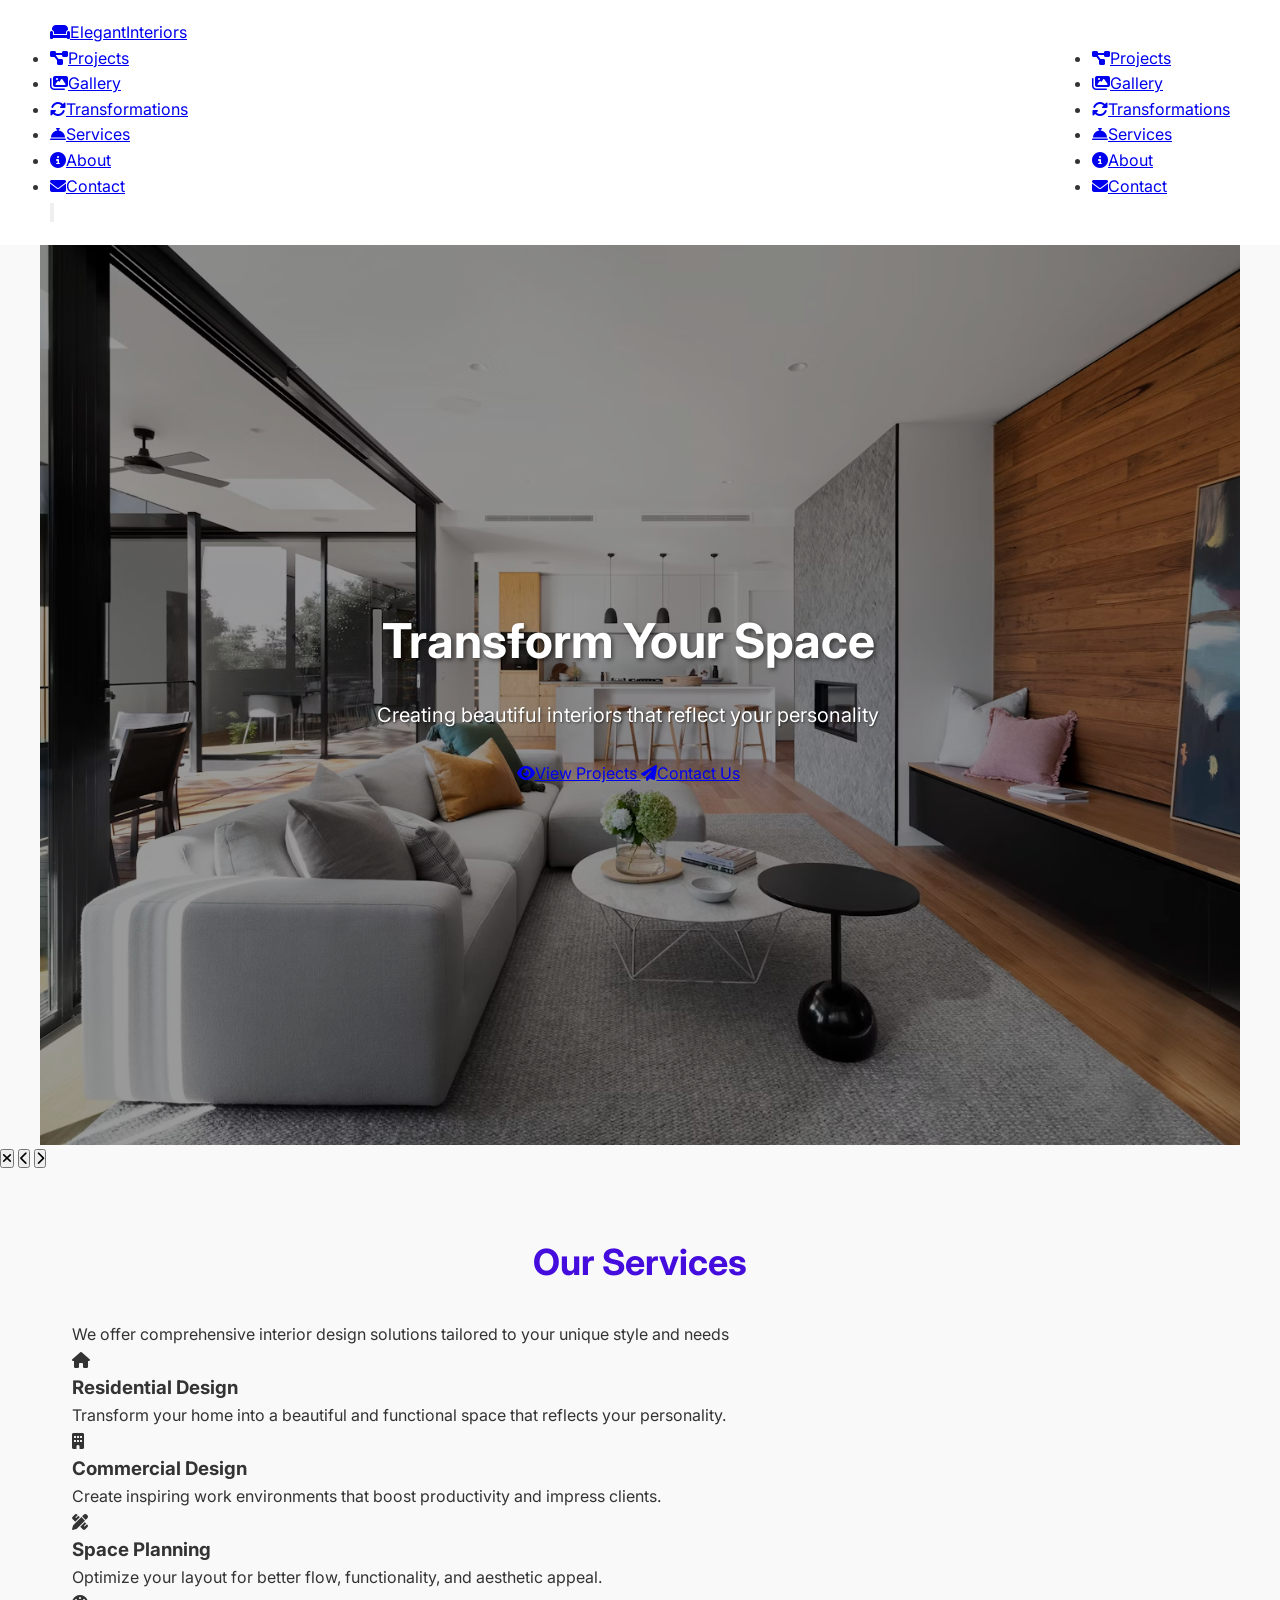
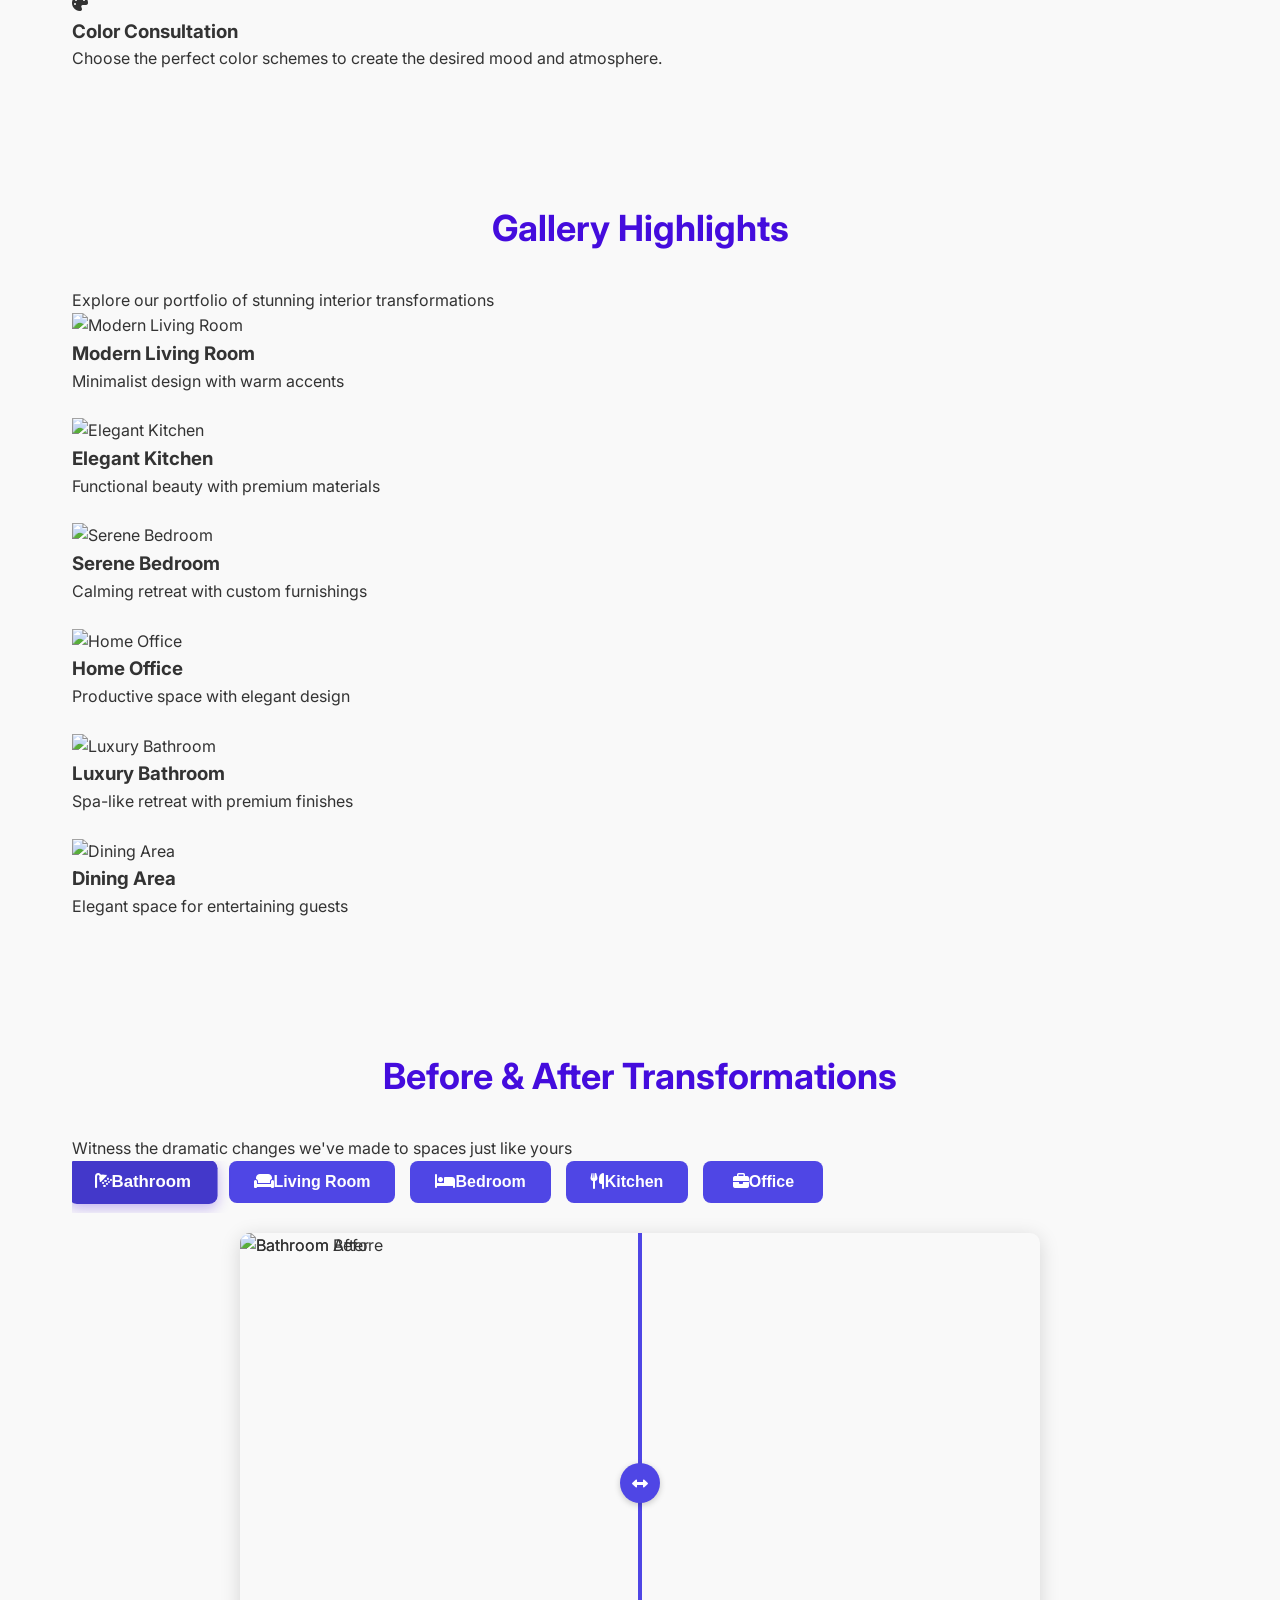
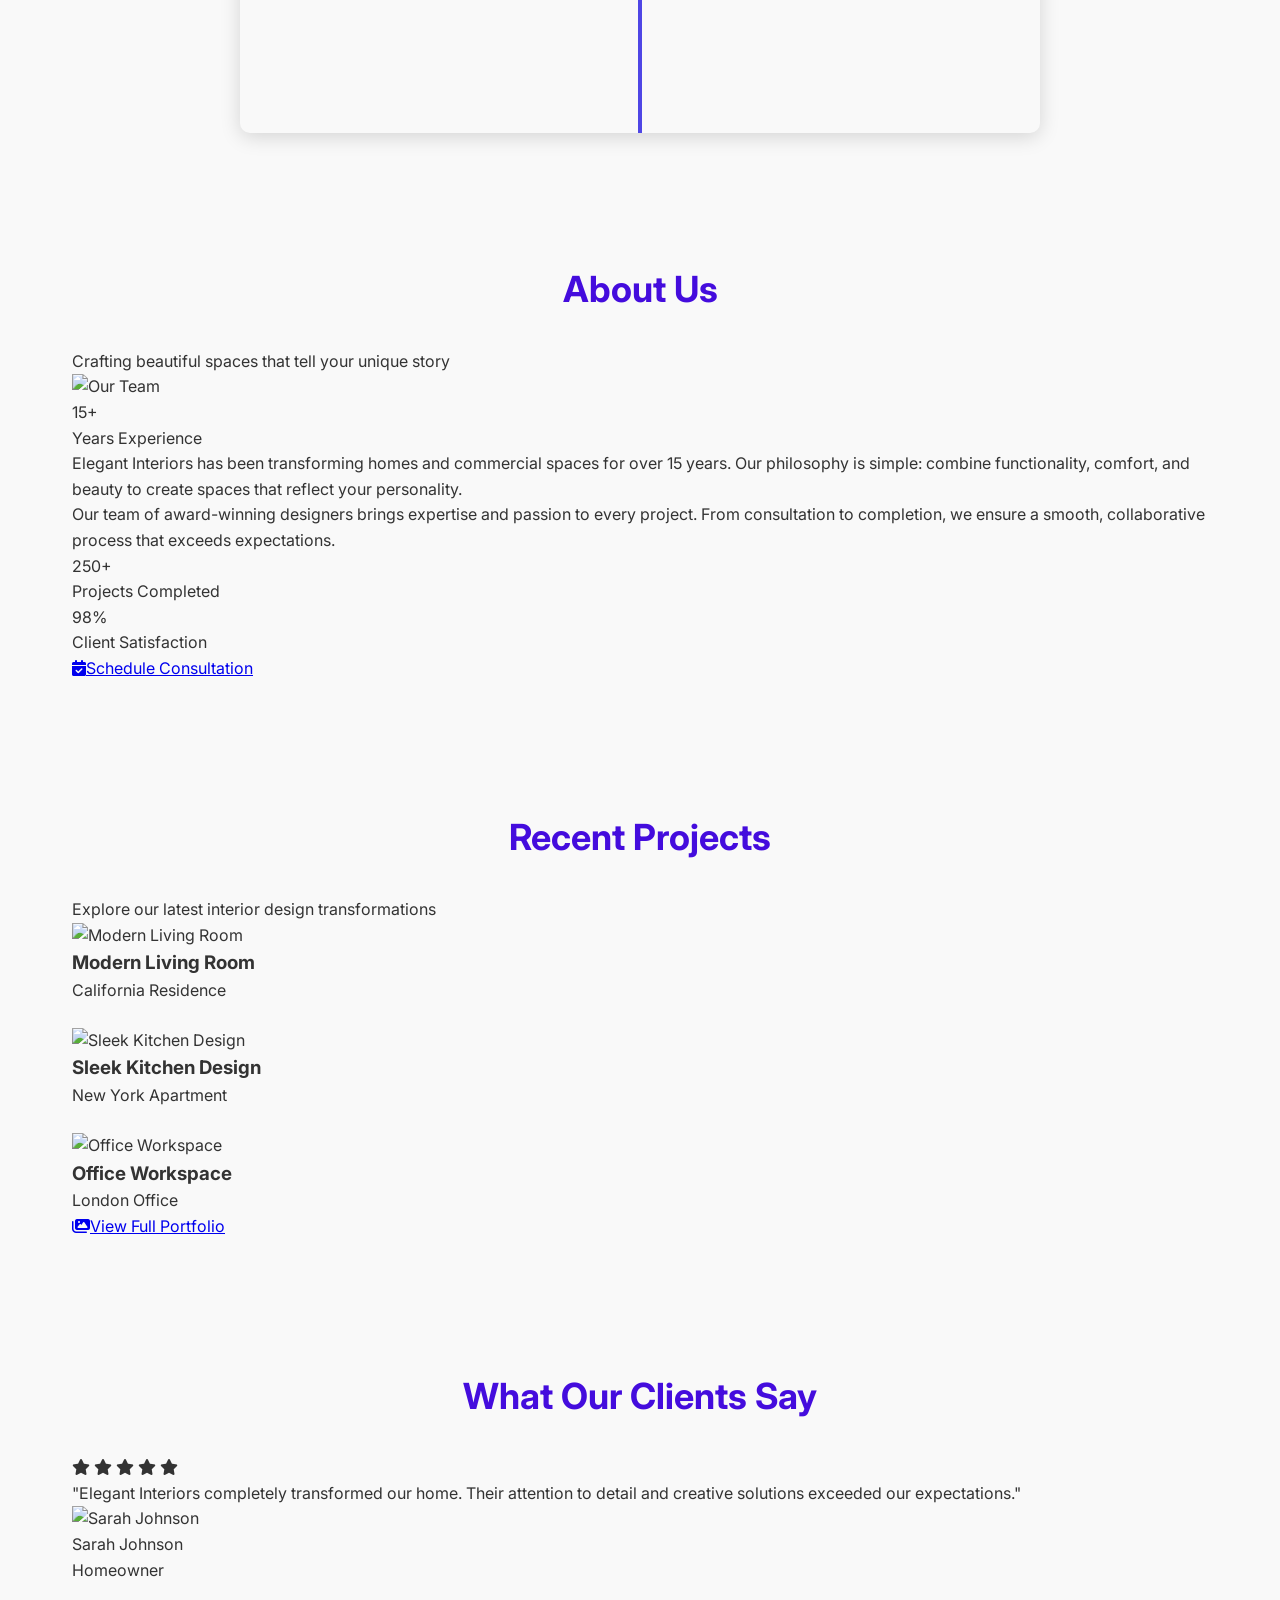
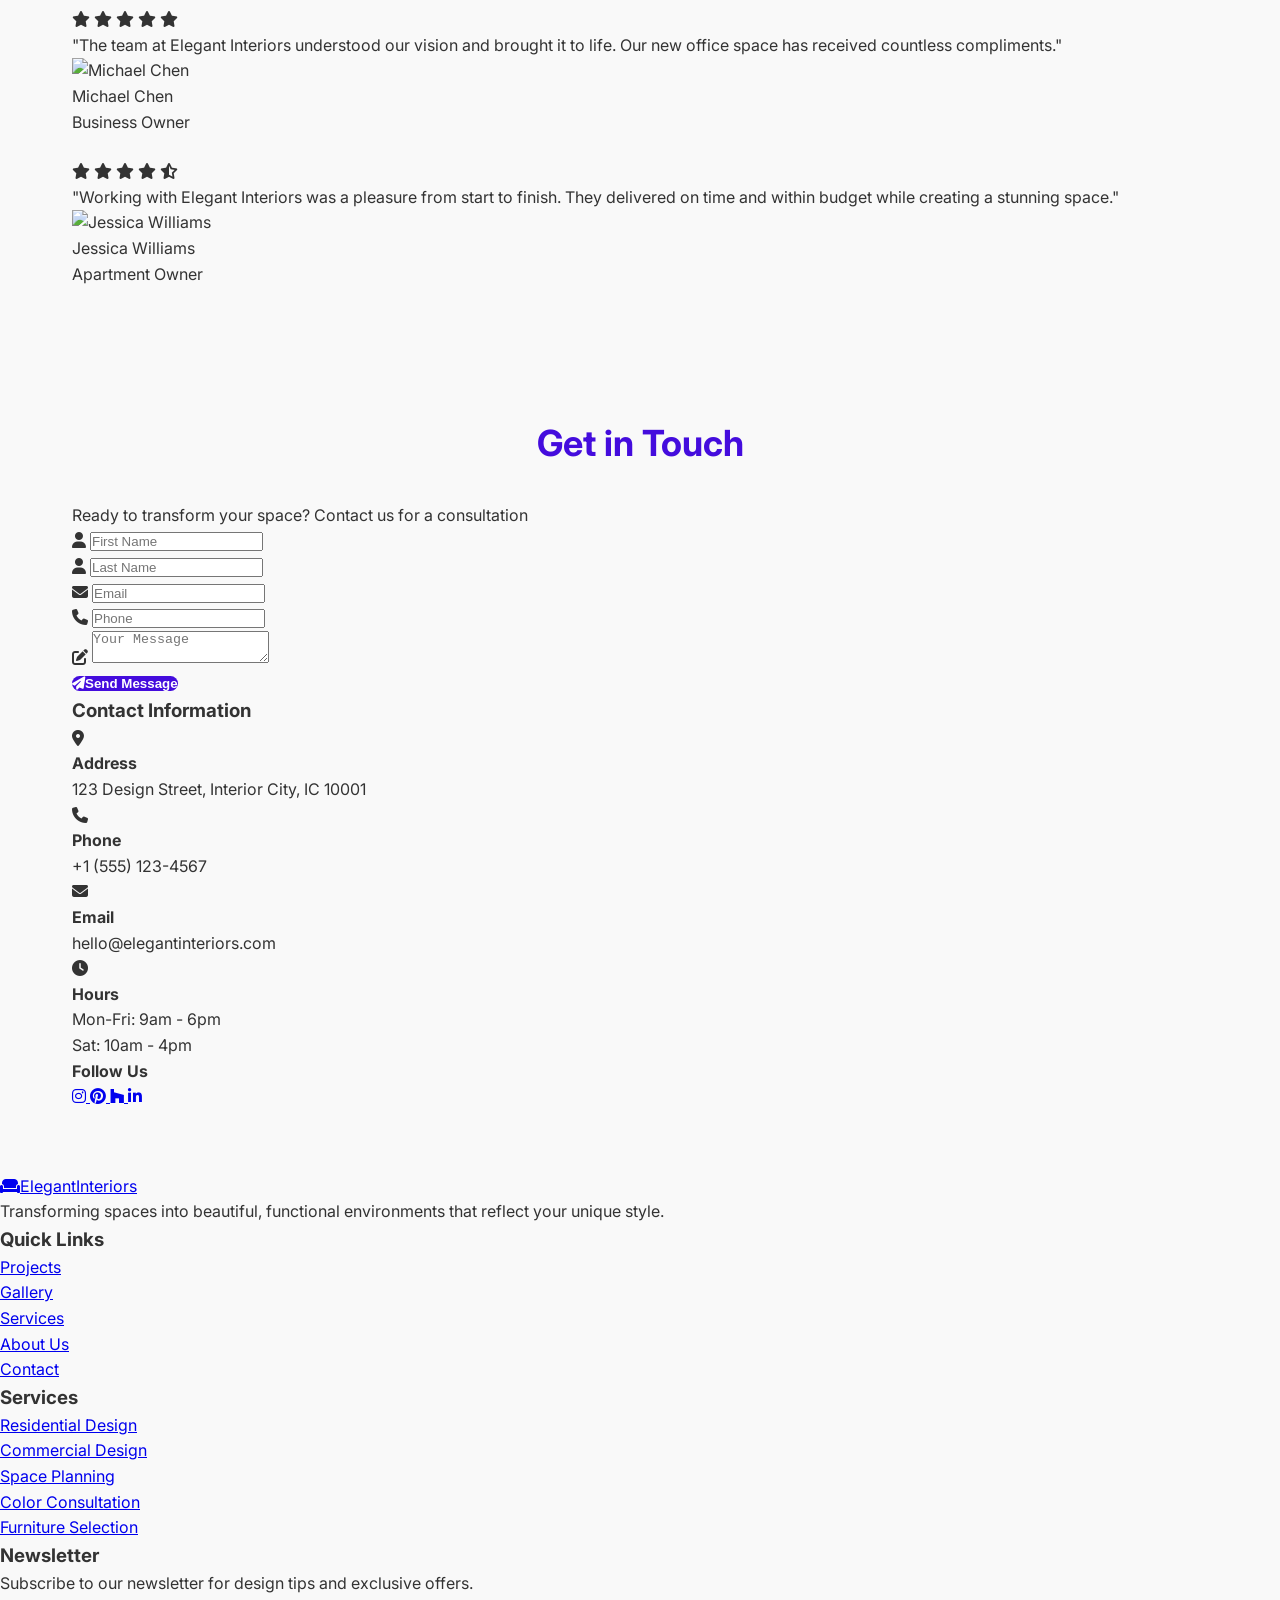
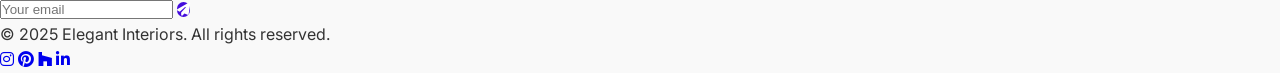
==== index.html @ c7606f33 "Rename temp.html to index.html" ====
<!DOCTYPE html>
<html lang="en">
<head>
  <meta charset="UTF-8">
  <meta name="viewport" content="width=device-width, initial-scale=1.0">
  <title>Elegant Interiors | Transform Your Space</title>
  <link rel="stylesheet" href="style.css">
  <script src="https://cdn.tailwindcss.com"></script>
  <link href="https://fonts.googleapis.com/css2?family=Inter:wght@400;500;600;700&display=swap" rel="stylesheet">
  <link rel="stylesheet" href="https://cdnjs.cloudflare.com/ajax/libs/font-awesome/6.4.0/css/all.min.css">
  <script src="https://cdn.jsdelivr.net/npm/emailjs-com@3.2.0/dist/email.min.js"></script>
  <script>
    (function() {
      emailjs.init("aMIYHeExpHwR_ZtlM");
    })();
  </script>
</head>
<body class="font-sans text-gray-800">

  <!-- Navbar -->
  <nav id="navbar" class="fixed w-full bg-white z-50 transition-all duration-500">
    <div class="container mx-auto flex justify-between items-center px-6 py-4">
      <a href="#hero" class="text-2xl font-bold text-indigo-700 flex items-center">
        <i class="fas fa-couch mr-2"></i>ElegantInteriors
      </a>
      <ul class="hidden md:flex space-x-8 font-medium text-gray-700">
        <li><a href="#projects" class="hover:text-indigo-700 transition-colors"><i class="fas fa-project-diagram mr-1"></i>Projects</a></li>
        <li><a href="#gallery" class="hover:text-indigo-700 transition-colors"><i class="fas fa-images mr-1"></i>Gallery</a></li>
        <li><a href="#transformations" class="hover:text-indigo-700 transition-colors"><i class="fas fa-sync-alt mr-1"></i>Transformations</a></li>
        <li><a href="#services" class="hover:text-indigo-700 transition-colors"><i class="fas fa-concierge-bell mr-1"></i>Services</a></li>
        <li><a href="#about" class="hover:text-indigo-700 transition-colors"><i class="fas fa-info-circle mr-1"></i>About</a></li>
        <li><a href="#contact" class="hover:text-indigo-700 transition-colors"><i class="fas fa-envelope mr-1"></i>Contact</a></li>
      </ul>
      <button id="menu-btn" class="md:hidden p-2 rounded-md hover:bg-gray-100">
        <svg xmlns="http://www.w3.org/2000/svg" class="h-6 w-6" fill="none" stroke="currentColor" stroke-width="2" viewBox="0 0 24 24">
          <path stroke-linecap="round" stroke-linejoin="round" d="M4 6h16M4 12h16M4 18h16"/>
        </svg>
      </button>
    </div>
    <ul id="mobile-menu" class="md:hidden hidden flex-col space-y-2 bg-white w-full text-center py-4 shadow-md">
      <li><a href="#projects" class="block py-2 hover:text-indigo-700 transition-colors"><i class="fas fa-project-diagram mr-2"></i>Projects</a></li>
      <li><a href="#gallery" class="block py-2 hover:text-indigo-700 transition-colors"><i class="fas fa-images mr-2"></i>Gallery</a></li>
      <li><a href="#transformations" class="block py-2 hover:text-indigo-700 transition-colors"><i class="fas fa-sync-alt mr-2"></i>Transformations</a></li>
      <li><a href="#services" class="block py-2 hover:text-indigo-700 transition-colors"><i class="fas fa-concierge-bell mr-2"></i>Services</a></li>
      <li><a href="#about" class="block py-2 hover:text-indigo-700 transition-colors"><i class="fas fa-info-circle mr-2"></i>About</a></li>
      <li><a href="#contact" class="block py-2 hover:text-indigo-700 transition-colors"><i class="fas fa-envelope mr-2"></i>Contact</a></li>
    </ul>
  </nav>

  <!-- HERO -->
  <section id="hero" class="hero">
    <!-- Video Background -->
    <video class="hero-video" autoplay muted loop playsinline poster="/images/hero.avif">
      <source src="videos/cinematic.mp4" type="video/mp4">
      Your browser does not support the video tag.
    </video>

    <!-- Overlay -->
    <div class="hero-overlay"></div>

    <!-- Hero Content Overlay -->
    <div class="hero-content">
      <h1 class="text-4xl md:text-5xl lg:text-6xl font-bold mb-4">Transform Your Space</h1>
      <p class="text-xl md:text-2xl mb-8">Creating beautiful interiors that reflect your personality </p>
      <div class="flex justify-center gap-4 flex-wrap">
        <a href="#projects" class="bg-white text-indigo-700 font-semibold px-6 py-3 rounded-lg shadow-lg hover:scale-105 transform transition duration-300 flex items-center">
          <i class="fas fa-eye mr-2"></i>View Projects
        </a>
        <a href="#contact" class="bg-indigo-700 text-white border border-indigo-700 px-6 py-3 rounded-lg hover:bg-indigo-800 transition duration-300 flex items-center">
          <i class="fas fa-paper-plane mr-2"></i>Contact Us
        </a>
      </div>
    </div>
    
    <!-- Scroll indicator -->
    <div class="absolute bottom-8 left-1/2 transform -translate-x-1/2">
      <div class="scroll-indicator">
        <i class="fas fa-chevron-down animate-bounce text-white text-2xl"></i>
      </div>
    </div>
  </section>

  <!-- Lightbox Modal -->
  <div id="lightbox" class="fixed inset-0 bg-black/90 z-50 flex items-center justify-center hidden">
    <div class="relative w-full h-full max-w-6xl max-h-screen flex items-center justify-center p-4">
      <button id="lightbox-close" class="absolute top-4 right-4 text-white text-3xl bg-indigo-700 w-12 h-12 rounded-full flex items-center justify-center z-10 hover:bg-indigo-800 transition">
        <i class="fas fa-times"></i>
      </button>
      <button id="lightbox-prev" class="absolute left-4 text-white text-2xl bg-indigo-700/80 w-12 h-12 rounded-full flex items-center justify-center z-10 hover:bg-indigo-800 transition">
        <i class="fas fa-chevron-left"></i>
      </button>
      <button id="lightbox-next" class="absolute right-4 text-white text-2xl bg-indigo-700/80 w-12 h-12 rounded-full flex items-center justify-center z-10 hover:bg-indigo-800 transition">
        <i class="fas fa-chevron-right"></i>
      </button>
      <div class="lightbox-content w-full h-full flex items-center justify-center">
        <img id="lightbox-image" src="" alt="" class="max-w-full max-h-full object-contain rounded-lg">
      </div>
    </div>
  </div>

  <!-- Services -->
  <section id="services" class="py-20 bg-gray-50">
    <div class="container mx-auto px-6">
      <h2 class="text-4xl font-bold text-center mb-4 fade-in">Our Services</h2>
      <p class="text-center text-gray-600 mb-12 max-w-2xl mx-auto">We offer comprehensive interior design solutions tailored to your unique style and needs</p>
      
      <div class="grid grid-cols-2 md:grid-cols-2 lg:grid-cols-4 gap-6 md:gap-8">
        <div class="service-card bg-white p-4 md:p-6 rounded-xl shadow-md hover:shadow-xl transition-all duration-300">
          <div class="service-icon w-12 h-12 md:w-16 md:h-16 bg-indigo-100 rounded-full flex items-center justify-center mb-4 mx-auto">
            <i class="fas fa-home text-indigo-700 text-xl md:text-2xl"></i>
          </div>
          <h3 class="text-lg md:text-xl font-semibold mb-2 text-center">Residential Design</h3>
          <p class="text-gray-600 text-sm md:text-base text-center">Transform your home into a beautiful and functional space that reflects your personality.</p>
        </div>
        
        <div class="service-card bg-white p-4 md:p-6 rounded-xl shadow-md hover:shadow-xl transition-all duration-300">
          <div class="service-icon w-12 h-12 md:w-16 md:h-16 bg-indigo-100 rounded-full flex items-center justify-center mb-4 mx-auto">
            <i class="fas fa-building text-indigo-700 text-xl md:text-2xl"></i>
          </div>
          <h3 class="text-lg md:text-xl font-semibold mb-2 text-center">Commercial Design</h3>
          <p class="text-gray-600 text-sm md:text-base text-center">Create inspiring work environments that boost productivity and impress clients.</p>
        </div>
        
        <div class="service-card bg-white p-4 md:p-6 rounded-xl shadow-md hover:shadow-xl transition-all duration-300">
          <div class="service-icon w-12 h-12 md:w-16 md:h-16 bg-indigo-100 rounded-full flex items-center justify-center mb-4 mx-auto">
            <i class="fas fa-pencil-ruler text-indigo-700 text-xl md:text-2xl"></i>
          </div>
          <h3 class="text-lg md:text-xl font-semibold mb-2 text-center">Space Planning</h3>
          <p class="text-gray-600 text-sm md:text-base text-center">Optimize your layout for better flow, functionality, and aesthetic appeal.</p>
        </div>
        
        <div class="service-card bg-white p-4 md:p-6 rounded-xl shadow-md hover:shadow-xl transition-all duration-300">
          <div class="service-icon w-12 h-12 md:w-16 md:h-16 bg-indigo-100 rounded-full flex items-center justify-center mb-4 mx-auto">
            <i class="fas fa-palette text-indigo-700 text-xl md:text-2xl"></i>
          </div>
          <h3 class="text-lg md:text-xl font-semibold mb-2 text-center">Color Consultation</h3>
          <p class="text-gray-600 text-sm md:text-base text-center">Choose the perfect color schemes to create the desired mood and atmosphere.</p>
        </div>
      </div>
    </div>
  </section>

  <!-- Gallery -->
  <section id="gallery" class="py-20">
    <div class="container mx-auto px-6">
      <h2 class="text-4xl font-bold text-center mb-4 fade-in">Gallery Highlights</h2>
      <p class="text-center text-gray-600 mb-6 md:mb-12 max-w-2xl mx-auto">Explore our portfolio of stunning interior transformations</p>
      
      <div class="gallery-scroll-container md:grid md:grid-cols-1 sm:md:grid-cols-2 lg:md:grid-cols-3 md:gap-6">
        <div class="gallery-item rounded-xl overflow-hidden shadow-lg transform hover:scale-105 transition duration-500 cursor-pointer" data-image="https://images.unsplash.com/photo-1616486029423-aaa4789e8c9a?ixlib=rb-4.0.3&ixid=M3wxMjA3fDB8MHxzZWFyY2h8Mnx8aW50ZXJpb3IlMjBkZXNpZ258ZW58MHx8MHx8fDA%3D&auto=format&fit=crop&w=600&q=60">
          <img src="https://images.unsplash.com/photo-1616486029423-aaa4789e8c9a?ixlib=rb-4.0.3&ixid=M3wxMjA3fDB8MHxzZWFyY2h8Mnx8aW50ZXRpb3IlMjBkZXNpZ258ZW58MHx8MHx8fDA%3D&auto=format&fit=crop&w=600&q=60" alt="Modern Living Room" class="w-full h-64 object-cover">
          <div class="p-4 bg-white">
            <h3 class="font-semibold">Modern Living Room</h3>
            <p class="text-gray-600">Minimalist design with warm accents</p>
          </div>
        </div>
        
        <div class="gallery-item rounded-xl overflow-hidden shadow-lg transform hover:scale-105 transition duration-500 cursor-pointer" data-image="https://images.unsplash.com/photo-1583847268964-b28dc8f51f92?ixlib=rb-4.0.3&ixid=M3wxMjA3fDB8MHxzZWFyY2h8OXx8aW50ZXJpb3IlMjBkZXNpZ258ZW58MHx8MHx8fDA%3D&auto=format&fit=crop&w=600&q=60">
          <img src="https://plus.unsplash.com/premium_photo-1680382578857-c331ead9ed51?q=80&w=1332&auto=format&fit=crop&ixlib=rb-4.1.0&ixid=M3wxMjA3fDB8MHxwaG90by1wYWdlfHx8fGVufDB8fHx8fA%3D%3D" alt="Elegant Kitchen" class="w-full h-64 object-cover">
          <div class="p-4 bg-white">
            <h3 class="font-semibold">Elegant Kitchen</h3>
            <p class="text-gray-600">Functional beauty with premium materials</p>
          </div>
        </div>
        
        <div class="gallery-item rounded-xl overflow-hidden shadow-lg transform hover:scale-105 transition duration-500 cursor-pointer" data-image="https://images.unsplash.com/photo-1513694203232-719a280e022f?ixlib=rb-4.0.3&ixid=M3wxMjA3fDB8MHxzZWFyY2h8MTZ8fGludGVyaW9yJTIwZGVzaWdufGVufDB8fDB8fHww&auto=format&fit=crop&w=600&q=60">
          <img src="https://images.unsplash.com/photo-1513694203232-719a280e022f?ixlib=rb-4.0.3&ixid=M3wxMjA3fDB8MHxzZWFyY2h8MTZ8fGludGVyaW9yJTIwZGVzaWdufGVufDB8fDB8fHww&auto=format&fit=crop&w=600&q=60" alt="Serene Bedroom" class="w-full h-64 object-cover">
          <div class="p-4 bg-white">
            <h3 class="font-semibold">Serene Bedroom</h3>
            <p class="text-gray-600">Calming retreat with custom furnishings</p>
          </div>
        </div>
        
        <div class="gallery-item rounded-xl overflow-hidden shadow-lg transform hover:scale-105 transition duration-500 cursor-pointer" data-image="https://images.unsplash.com/photo-1497366811353-6870744d04b2?q=80&w=1469&auto=format&fit=crop&ixlib=rb-4.1.0&ixid=M3wxMjA3fDB8MHxwaG90by1wYWdlfHx8fGVufDB8fHx8fA%3D%3D">
          <img src="https://images.unsplash.com/photo-1497366811353-6870744d04b2?q=80&w=1469&auto=format&fit=crop&ixlib=rb-4.1.0&ixid=M3wxMjA3fDB8MHxwaG90by1wYWdlfHx8fGVufDB8fHx8fA%3D%3D" alt="Home Office" class="w-full h-64 object-cover">
          <div class="p-4 bg-white">
            <h3 class="font-semibold">Home Office</h3>
            <p class="text-gray-600">Productive space with elegant design</p>
          </div>
        </div>
        
        <div class="gallery-item rounded-xl overflow-hidden shadow-lg transform hover:scale-105 transition duration-500 cursor-pointer" data-image="https://images.unsplash.com/photo-1537726235470-8504e3beef77?ixlib=rb-4.0.3&ixid=M3wxMjA3fDB8MHxzZWFyY2h8MzR8fGludGVyaW9yJTIwZGVzaWdufGVufDB8fDB8fHww&auto=format&fit=crop&w=600&q=60">
          <img src="https://images.unsplash.com/photo-1537726235470-8504e3beef77?ixlib=rb-4.0.3&ixid=M3wxMjA3fDB8MHxzZWFyY2h8MzR8fGludGVyaW9yJTIwZGVzaWdufGVufDB8fDB8fHww&auto=format&fit=crop&w=600&q=60" alt="Luxury Bathroom" class="w-full h-64 object-cover">
          <div class="p-4 bg-white">
            <h3 class="font-semibold">Luxury Bathroom</h3>
            <p class="text-gray-600">Spa-like retreat with premium finishes</p>
          </div>
        </div>
        
        <div class="gallery-item rounded-xl overflow-hidden shadow-lg transform hover:scale-105 transition duration-500 cursor-pointer" data-image="https://images.unsplash.com/photo-1586023492125-27b2c045efd7?ixlib=rb-4.0.3&ixid=M3wxMjA3fDB8MHxzZWFyY2h8NDB8fGludGVyaW9yJTIwZGVzaWdufGVufDB8fDB8fHww&auto=format&fit=crop&w=600&q=60">
          <img src="https://images.unsplash.com/photo-1586023492125-27b2c045efd7?ixlib=rb-4.0.3&ixid=M3wxMjA3fDB8MHxzZWFyY2h8NDB8fGludGVyaW9yJTIwZGVzaWdufGVufDB8fDB8fHww&auto=format&fit=crop&w=600&q=60" alt="Dining Area" class="w-full h-64 object-cover">
          <div class="p-4 bg-white">
            <h3 class="font-semibold">Dining Area</h3>
            <p class="text-gray-600">Elegant space for entertaining guests</p>
          </div>
        </div>
      </div>
    </div>
  </section>

  <!-- Transformations -->
  <section id="transformations" class="py-20 bg-gray-50">
    <div class="container mx-auto px-6">
      <h2 class="text-4xl font-bold text-center mb-4 fade-in">Before & After Transformations</h2>
      <p class="text-center text-gray-600 mb-6 md:mb-12 max-w-2xl mx-auto">Witness the dramatic changes we've made to spaces just like yours</p>

      <!-- Room Tabs -->
      <div class="room-tabs-container overflow-x-auto pb-4 mb-8 md:mb-12">
        <div class="room-tabs flex flex-nowrap justify-start md:justify-center gap-2 md:gap-4 min-w-max">
          <button class="tab-btn active flex items-center whitespace-nowrap" data-room="shower">
            <i class="fas fa-shower mr-2"></i>Bathroom
          </button>
          <button class="tab-btn flex items-center whitespace-nowrap" data-room="living">
            <i class="fas fa-couch mr-2"></i>Living Room
          </button>
          <button class="tab-btn flex items-center whitespace-nowrap" data-room="bedroom">
            <i class="fas fa-bed mr-2"></i>Bedroom
          </button>
          <button class="tab-btn flex items-center whitespace-nowrap" data-room="kitchen">
            <i class="fas fa-utensils mr-2"></i>Kitchen
          </button>
          <button class="tab-btn flex items-center whitespace-nowrap" data-room="office">
            <i class="fas fa-briefcase mr-2"></i>Office
          </button>
        </div>
      </div>

      <!-- Transformation Containers -->
      <div class="before-after-wrapper">

        <!-- Bathroom -->
        <div class="before-after-container active" id="shower">
          <img src="https://images.unsplash.com/photo-1650315534102-3ca1e51d41c5?q=80&w=1331&auto=format&fit=crop&ixlib=rb-4.1.0&ixid=M3wxMjA3fDB8MHxwaG90by1wYWdlfHx8fGVufDB8fHx8fA%3D%3D" alt="Bathroom Before" class="before">
          <img src="https://plus.unsplash.com/premium_photo-1661902468735-eabf780f8ff6?q=80&w=1074&auto=format&fit=crop&ixlib=rb-4.1.0&ixid=M3wxMjA3fDB8MHxwaG90by1wYWdlfHx8fGVufDB8fHx8fA%3D%3D" alt="Bathroom After" class="after">
          <div class="before-after-slider">
            <i class="fas fa-arrows-alt-h"></i>
          </div>
        </div>

        <!-- Living Room -->
        <div class="before-after-container" id="living">
          <img src="https://images.unsplash.com/photo-1630699144919-681cf308ae82?q=80&w=1470&auto=format&fit=crop&ixlib=rb-4.1.0&ixid=M3wxMjA3fDB8MHxwaG90by1wYWdlfHx8fGVufDB8fHx8fA%3D%3D" alt="Living Room Before" class="before">
          <img src="https://plus.unsplash.com/premium_photo-1706140675031-1e0548986ad1?q=80&w=1332&auto=format&fit=crop&ixlib=rb-4.1.0&ixid=M3wxMjA3fDB8MHxwaG90by1wYWdlfHx8fGVufDB8fHx8fA%3D%3D" alt="Living Room After" class="after">
          <div class="before-after-slider">
            <i class="fas fa-arrows-alt-h"></i>
          </div>
        </div>

        <!-- Bedroom -->
        <div class="before-after-container" id="bedroom">
          <img src="https://images.unsplash.com/photo-1630699376059-b781970715b1?q=80&w=1470&auto=format&fit=crop&ixlib=rb-4.1.0&ixid=M3wxMjA3fDB8MHxwaG90by1wYWdlfHx8fGVufDB8fHx8fA%3D%3D" alt="Bedroom Before" class="before">
          <img src="https://images.unsplash.com/photo-1505693416388-ac5ce068fe85?q=80&w=1470&auto=format&fit=crop&ixlib=rb-4.1.0&ixid=M3wxMjA3fDB8MHxwaG90by1wYWdlfHx8fGVufDB8fHx8fA%3D%3D" alt="Bedroom After" class="after">
          <div class="before-after-slider">
            <i class="fas fa-arrows-alt-h"></i>
          </div>
        </div>

        <!-- Kitchen -->
        <div class="before-after-container" id="kitchen">
          <img src="https://images.unsplash.com/photo-1692133219782-070d4ac2aefb?q=80&w=1470&auto=format&fit=crop&ixlib=rb-4.1.0&ixid=M3wxMjA3fDB8MHxwaG90by1wYWdlfHx8fGVufDB8fHx8fA%3D%3D" alt="Kitchen Before" class="before">
          <img src="https://plus.unsplash.com/premium_photo-1680382578857-c331ead9ed51?q=80&w=1332&auto=format&fit=crop&ixlib=rb-4.1.0&ixid=M3wxMjA3fDB8MHxwaG90by1wYWdlfHx8fGVufDB8fHx8fA%3D%3D" alt="Kitchen After" class="after">
          <div class="before-after-slider">
            <i class="fas fa-arrows-alt-h"></i>
          </div>
        </div>

        <!-- Office -->
        <div class="before-after-container" id="office">
          <img src="https://images.unsplash.com/photo-1692133224682-42cc3283e4ea?q=80&w=1470&auto=format&fit=crop&ixlib=rb-4.1.0&ixid=M3wxMjA3fDB8MHxwaG90by1wYWdlfHx8fGVufDB8fHx8fA%3D%3D" alt="Office Before" class="before">
          <img src="https://images.unsplash.com/photo-1497366811353-6870744d04b2?q=80&w=1469&auto=format&fit=crop&ixlib=rb-4.1.0&ixid=M3wxMjA3fDB8MHxwaG90by1wYWdlfHx8fGVufDB8fHx8fA%3D%3D" alt="Office After" class="after">
          <div class="before-after-slider">
            <i class="fas fa-arrows-alt-h"></i>
          </div>
        </div>

      </div>
    </div>
  </section>

  <!-- About -->
  <section id="about" class="py-20">
    <div class="container mx-auto px-6">
      <h2 class="text-4xl font-bold text-center mb-4 fade-in">About Us</h2>
      <p class="text-center text-gray-600 mb-12 max-w-2xl mx-auto">Crafting beautiful spaces that tell your unique story</p>
      
      <div class="grid grid-cols-1 md:grid-cols-2 gap-10 items-center">
        <div class="relative">
          <img src="https://images.unsplash.com/photo-1600607687939-ce8a6c25118c?ixlib=rb-4.0.3&ixid=M3wxMjA3fDB8MHxzZWFyY2h8NHx8aW50ZXJpb3IlMjBkZXNpZ25lcnxlbnwwfHwwfHx8MA%3D%3D&auto=format&fit=crop&w=600&q=60" alt="Our Team" class="rounded-xl shadow-lg fade-in">
          <div class="absolute -bottom-6 -right-6 bg-indigo-700 text-white p-6 rounded-xl shadow-xl">
            <div class="text-3xl font-bold">15+</div>
            <div>Years Experience</div>
          </div>
        </div>
        <div class="space-y-4 fade-in">
          <p class="text-lg">Elegant Interiors has been transforming homes and commercial spaces for over 15 years. Our philosophy is simple: combine functionality, comfort, and beauty to create spaces that reflect your personality.</p>
          <p>Our team of award-winning designers brings expertise and passion to every project. From consultation to completion, we ensure a smooth, collaborative process that exceeds expectations.</p>
          <div class="grid grid-cols-2 gap-4 mt-8">
            <div class="bg-white p-4 rounded-lg shadow-md border border-gray-100">
              <div class="text-3xl font-bold text-indigo-700">250+</div>
              <div>Projects Completed</div>
            </div>
            <div class="bg-white p-4 rounded-lg shadow-md border border-gray-100">
              <div class="text-3xl font-bold text-indigo-700">98%</div>
              <div>Client Satisfaction</div>
            </div>
          </div>
          
          <div class="mt-6">
            <a href="#contact" class="bg-indigo-700 text-white px-6 py-3 rounded-lg font-semibold hover:bg-indigo-800 transition duration-300 inline-flex items-center">
              <i class="fas fa-calendar-check mr-2"></i>Schedule Consultation
            </a>
          </div>
        </div>
      </div>
    </div>
  </section>

  <!-- Projects -->
  <section id="projects" class="py-20 bg-gray-50">
    <div class="container mx-auto px-6">
      <h2 class="text-4xl font-bold text-center mb-4 fade-in">Recent Projects</h2>
      <p class="text-center text-gray-600 mb-6 md:mb-12 max-w-2xl mx-auto">Explore our latest interior design transformations</p>
      
      <div class="projects-scroll-container md:grid md:grid-cols-1 sm:md:grid-cols-2 lg:md:grid-cols-3 md:gap-8">
        <div class="project-card relative group rounded-xl overflow-hidden shadow-lg transform hover:-translate-y-2 transition duration-500 cursor-pointer" data-image="https://images.unsplash.com/photo-1600210492493-0946911123ea?ixlib=rb-4.0.3&ixid=M3wxMjA3fDB8MHxzZWFyY2h8MTZ8fGxpdmluZyUyMHJvb20lMjBkZXNpZ258ZW58MHx8MHx8fDA%3D&auto=format&fit=crop&w=600&q=60">
          <img src="https://images.unsplash.com/photo-1600210492493-0946911123ea?ixlib=rb-4.0.3&ixid=M3wxMjA3fDB8MHxzZWFyY2h8MTZ8fGxpdmluZyUyMHJvb20lMjBkZXNpZ258ZW58MHx8MHx8fDA%3D&auto=format&fit=crop&w=600&q=60" alt="Modern Living Room" class="w-full h-64 object-cover transform group-hover:scale-110 transition duration-700">
          <div class="absolute inset-0 bg-black/60 opacity-0 group-hover:opacity-100 transition duration-500 flex flex-col justify-end p-6 text-white">
            <h3 class="font-bold text-xl mb-2">Modern Living Room</h3>
            <p class="mb-4">California Residence</p>
          </div>
        </div>
        
        <div class="project-card relative group rounded-xl overflow-hidden shadow-lg transform hover:-translate-y-2 transition duration-500 cursor-pointer" data-image="https://images.unsplash.com/photo-1556911220-e15b29be8c8f?ixlib=rb-4.0.3&ixid=M3wxMjA3fDB8MHxzZWFyY2h8NHx8a2l0Y2hlbiUyMGRlc2lnbnxlbnwwfHwwfHx8MA%3D%3D&auto=format&fit=crop&w=600&q=60">
          <img src="https://images.unsplash.com/photo-1592506119503-c0b18879bd5a?q=80&w=1470&auto=format&fit=crop&ixlib=rb-4.1.0&ixid=M3wxMjA3fDB8MHxwaG90by1wYWdlfHx8fGVufDB8fHx8fA%3D%3D" alt="Sleek Kitchen Design" class="w-full h-64 object-cover transform group-hover:scale-110 transition duration-700">
          <div class="absolute inset-0 bg-black/60 opacity-0 group-hover:opacity-100 transition duration-500 flex flex-col justify-end p-6 text-white">
            <h3 class="font-bold text-xl mb-2">Sleek Kitchen Design</h3>
            <p class="mb-4">New York Apartment</p>
          </div>
        </div>
        
        <div class="project-card relative group rounded-xl overflow-hidden shadow-lg transform hover:-translate-y-2 transition duration-500 cursor-pointer" data-image="https://images.unsplash.com/photo-1524758631624-e2822e304c36?ixlib=rb-4.0.3&ixid=M3wxMjA3fDB8MHxzZWFyY2h8Mnx8b2ZmaWNlJTIwZGVzaWdufGVufDB8fDB8fHww&auto=format&fit=crop&w=600&q=60">
          <img src="https://images.unsplash.com/photo-1524758631624-e2822e304c36?ixlib=rb-4.0.3&ixid=M3wxMjA3fDB8MHxzZWFyY2h8Mnx8b2ZmaWNlJTIwZGVzaWdufGVufDB8fDB8fHww&auto=format&fit=crop&w=600&q=60" alt="Office Workspace" class="w-full h-64 object-cover transform group-hover:scale-110 transition duration-700">
          <div class="absolute inset-0 bg-black/60 opacity-0 group-hover:opacity-100 transition duration-500 flex flex-col justify-end p-6 text-white">
            <h3 class="font-bold text-xl mb-2">Office Workspace</h3>
            <p class="mb-4">London Office</p>
          </div>
        </div>
      </div>
      
      <div class="text-center mt-12">
        <a href="#gallery" class="bg-indigo-700 text-white px-8 py-3 rounded-lg font-semibold hover:bg-indigo-800 transition duration-300 inline-flex items-center">
          <i class="fas fa-images mr-2"></i>View Full Portfolio
        </a>
      </div>
    </div>
  </section>

  <!-- Testimonials -->
  <section class="py-20 bg-indigo-700 text-white">
    <div class="container mx-auto px-6">
      <h2 class="text-4xl font-bold text-center mb-6 md:mb-12 fade-in text-white">What Our Clients Say</h2>
      
      <div class="testimonials-scroll-container md:grid md:grid-cols-1 md:grid-cols-3 md:gap-8">
        <div class="testimonial-card bg-white/10 p-6 rounded-xl backdrop-blur-sm">
          <div class="flex items-center mb-4">
            <div class="text-yellow-400 text-xl">
              <i class="fas fa-star"></i>
              <i class="fas fa-star"></i>
              <i class="fas fa-star"></i>
              <i class="fas fa-star"></i>
              <i class="fas fa-star"></i>
            </div>
          </div>
          <p class="italic mb-4">"Elegant Interiors completely transformed our home. Their attention to detail and creative solutions exceeded our expectations."</p>
          <div class="flex items-center">
            <div class="w-12 h-12 rounded-full bg-gray-300 mr-4 overflow-hidden">
              <img src="https://randomuser.me/api/portraits/women/65.jpg" alt="Sarah Johnson">
            </div>
            <div>
              <div class="font-semibold">Sarah Johnson</div>
              <div class="text-indigo-200">Homeowner</div>
            </div>
          </div>
        </div>
        
        <div class="testimonial-card bg-white/10 p-6 rounded-xl backdrop-blur-sm">
          <div class="flex items-center mb-4">
            <div class="text-yellow-400 text-xl">
              <i class="fas fa-star"></i>
              <i class="fas fa-star"></i>
              <i class="fas fa-star"></i>
              <i class="fas fa-star"></i>
              <i class="fas fa-star"></i>
            </div>
          </div>
          <p class="italic mb-4">"The team at Elegant Interiors understood our vision and brought it to life. Our new office space has received countless compliments."</p>
          <div class="flex items-center">
            <div class="w-12 h-12 rounded-full bg-gray-300 mr-4 overflow-hidden">
              <img src="https://randomuser.me/api/portraits/men/32.jpg" alt="Michael Chen">
            </div>
            <div>
              <div class="font-semibold">Michael Chen</div>
              <div class="text-indigo-200">Business Owner</div>
            </div>
          </div>
        </div>
        
        <div class="testimonial-card bg-white/10 p-6 rounded-xl backdrop-blur-sm">
          <div class="flex items-center mb-4">
            <div class="text-yellow-400 text-xl">
              <i class="fas fa-star"></i>
              <i class="fas fa-star"></i>
              <i class="fas fa-star"></i>
              <i class="fas fa-star"></i>
              <i class="fas fa-star-half-alt"></i>
            </div>
          </div>
          <p class="italic mb-4">"Working with Elegant Interiors was a pleasure from start to finish. They delivered on time and within budget while creating a stunning space."</p>
          <div class="flex items-center">
            <div class="w-12 h-12 rounded-full bg-gray-300 mr-4 overflow-hidden">
              <img src="https://randomuser.me/api/portraits/women/44.jpg" alt="Jessica Williams">
            </div>
            <div>
              <div class="font-semibold">Jessica Williams</div>
              <div class="text-indigo-200">Apartment Owner</div>
            </div>
          </div>
        </div>
      </div>
    </div>
  </section>

  <!-- Contact -->
  <section id="contact" class="py-20">
    <div class="container mx-auto px-6 max-w-4xl">
      <h2 class="text-4xl font-bold text-center mb-4 fade-in">Get in Touch</h2>
      <p class="text-center text-gray-600 mb-12 max-w-2xl mx-auto">Ready to transform your space? Contact us for a consultation</p>
      
      <div class="flex flex-col lg:flex-row gap-10">
        <!-- Form (will come first on mobile) -->
        <div class="lg:order-2 lg:col-span-2 w-full">
          <form id="contact-form" class="space-y-6 fade-in bg-white p-8 rounded-xl shadow-md">
            <div class="grid grid-cols-1 sm:grid-cols-2 gap-6">
              <div class="relative">
                <i class="fas fa-user absolute left-4 top-1/2 transform -translate-y-1/2 text-gray-400"></i>
                <input type="text" placeholder="First Name" class="w-full pl-12 p-3 rounded-lg border border-gray-300 focus:ring-2 focus:ring-indigo-700 focus:border-indigo-700 transition">
              </div>
              <div class="relative">
                <i class="fas fa-user absolute left-4 top-1/2 transform -translate-y-1/2 text-gray-400"></i>
                <input type="text" placeholder="Last Name" class="w-full pl-12 p-3 rounded-lg border border-gray-300 focus:ring-2 focus:ring-indigo-700 focus:border-indigo-700 transition">
              </div>
            </div>
            
            <div class="relative">
              <i class="fas fa-envelope absolute left-4 top-1/2 transform -translate-y-1/2 text-gray-400"></i>
              <input type="email" placeholder="Email" class="w-full pl-12 p-3 rounded-lg border border-gray-300 focus:ring-2 focus:ring-indigo-700 focus:border-indigo-700 transition">
            </div>
            
            <div class="relative">
              <i class="fas fa-phone absolute left-4 top-1/2 transform -translate-y-1/2 text-gray-400"></i>
              <input type="tel" placeholder="Phone" class="w-full pl-12 p-3 rounded-lg border border-gray-300 focus:ring-2 focus:ring-indigo-700 focus:border-indigo-700 transition">
            </div>
            
            <div class="relative">
              <i class="fas fa-edit absolute left-4 top-4 text-gray-400"></i>
              <textarea placeholder="Your Message" class="w-full pl-12 p-3 rounded-lg border border-gray-300 focus:ring-2 focus:ring-indigo-700 focus:border-indigo-700 transition h-32"></textarea>
            </div>
            
            <button type="submit" class="w-full bg-indigo-700 text-white p-3 rounded-lg font-semibold hover:bg-indigo-800 transition duration-300 flex items-center justify-center">
              <i class="fas fa-paper-plane mr-2"></i>Send Message
            </button>
            
            <div id="form-message" class="hidden p-4 rounded-lg text-center"></div>
          </form>
        </div>
        
        <!-- Contact Info (will come after form on mobile) -->
        <div class="lg:order-1 lg:col-span-1 w-full">
          <div class="bg-gray-50 p-6 rounded-xl shadow-md h-full">
            <h3 class="text-xl font-semibold mb-4 text-indigo-700">Contact Information</h3>
            
            <div class="space-y-4">
              <div class="flex items-start">
                <div class="bg-indigo-100 p-3 rounded-full mr-4">
                  <i class="fas fa-map-marker-alt text-indigo-700"></i>
                </div>
                <div>
                  <h4 class="font-semibold">Address</h4>
                  <p class="text-gray-600">123 Design Street, Interior City, IC 10001</p>
                </div>
              </div>
              
              <div class="flex items-start">
                <div class="bg-indigo-100 p-3 rounded-full mr-4">
                  <i class="fas fa-phone text-indigo-700"></i>
                </div>
                <div>
                  <h4 class="font-semibold">Phone</h4>
                  <p class="text-gray-600">+1 (555) 123-4567</p>
                </div>
              </div>
              
              <div class="flex items-start">
                <div class="bg-indigo-100 p-3 rounded-full mr-4">
                  <i class="fas fa-envelope text-indigo-700"></i>
                </div>
                <div>
                  <h4 class="font-semibold">Email</h4>
                  <p class="text-gray-600">hello@elegantinteriors.com</p>
                </div>
              </div>
              
              <div class="flex items-start">
                <div class="bg-indigo-100 p-3 rounded-full mr-4">
                  <i class="fas fa-clock text-indigo-700"></i>
                </div>
                <div>
                  <h4 class="font-semibold">Hours</h4>
                  <p class="text-gray-600">Mon-Fri: 9am - 6pm<br>Sat: 10am - 4pm</p>
                </div>
              </div>
            </div>
            
            <div class="mt-8">
              <h4 class="font-semibold mb-3">Follow Us</h4>
              <div class="flex space-x-4">
                <a href="#" class="bg-indigo-100 text-indigo-700 w-10 h-10 rounded-full flex items-center justify-center hover:bg-indigo-700 hover:text-white transition">
                  <i class="fab fa-instagram"></i>
                </a>
                <a href="#" class="bg-indigo-100 text-indigo-700 w-10 h-10 rounded-full flex items-center justify-center hover:bg-indigo-700 hover:text-white transition">
                  <i class="fab fa-pinterest"></i>
                </a>
                <a href="#" class="bg-indigo-100 text-indigo-700 w-10 h-10 rounded-full flex items-center justify-center hover:bg-indigo-700 hover:text-white transition">
                  <i class="fab fa-houzz"></i>
                </a>
                <a href="#" class="bg-indigo-100 text-indigo-700 w-10 h-10 rounded-full flex items-center justify-center hover:bg-indigo-700 hover:text-white transition">
                  <i class="fab fa-linkedin-in"></i>
                </a>
              </div>
            </div>
          </div>
        </div>
      </div>
    </div>
  </section>

  <!-- Footer -->
  <footer class="bg-gray-800 text-white py-12">
    <div class="container mx-auto px-6">
      <div class="grid grid-cols-1 md:grid-cols-4 gap-8">
        <div>
          <a href="#" class="text-2xl font-bold text-white flex items-center mb-4">
            <i class="fas fa-couch mr-2"></i>ElegantInteriors
          </a>
          <p class="text-gray-400">Transforming spaces into beautiful, functional environments that reflect your unique style.</p>
        </div>
        
        <div>
          <h3 class="text-lg font-semibold mb-4">Quick Links</h3>
          <ul class="space-y-2">
            <li><a href="#projects" class="text-gray-400 hover:text-white transition">Projects</a></li>
            <li><a href="#gallery" class="text-gray-400 hover:text-white transition">Gallery</a></li>
            <li><a href="#services" class="text-gray-400 hover:text-white transition">Services</a></li>
            <li><a href="#about" class="text-gray-400 hover:text-white transition">About Us</a></li>
            <li><a href="#contact" class="text-gray-400 hover:text-white transition">Contact</a></li>
          </ul>
        </div>
        
        <div>
          <h3 class="text-lg font-semibold mb-4">Services</h3>
          <ul class="space-y-2">
            <li><a href="#" class="text-gray-400 hover:text-white transition">Residential Design</a></li>
            <li><a href="#" class="text-gray-400 hover:text-white transition">Commercial Design</a></li>
            <li><a href="#" class="text-gray-400 hover:text-white transition">Space Planning</a></li>
            <li><a href="#" class="text-gray-400 hover:text-white transition">Color Consultation</a></li>
            <li><a href="#" class="text-gray-400 hover:text-white transition">Furniture Selection</a></li>
          </ul>
        </div>
        
        <div>
          <h3 class="text-lg font-semibold mb-4">Newsletter</h3>
          <p class="text-gray-400 mb-4">Subscribe to our newsletter for design tips and exclusive offers.</p>
          <form class="flex">
            <input type="email" placeholder="Your email" class="px-4 py-2 rounded-l-lg focus:outline-none w-full text-gray-800">
            <button type="submit" class="bg-indigo-700 text-white px-4 py-2 rounded-r-lg hover:bg-indigo-800 transition">
              <i class="fas fa-paper-plane"></i>
            </button>
          </form>
        </div>
      </div>
      
      <div class="border-t border-gray-700 mt-8 pt-8 flex flex-col md:flex-row justify-between items-center">
        <p>&copy; 2025 Elegant Interiors. All rights reserved.</p>
        <div class="flex gap-4 mt-4 md:mt-0">
          <a href="#" class="text-gray-400 hover:text-white transition"><i class="fab fa-instagram"></i></a>
          <a href="#" class="text-gray-400 hover:text-white transition"><i class="fab fa-pinterest"></i></a>
          <a href="#" class="text-gray-400 hover:text-white transition"><i class="fab fa-houzz"></i></a>
          <a href="#" class="text-gray-400 hover:text-white transition"><i class="fab fa-linkedin-in"></i></a>
        </div>
      </div>
    </div>
  </footer>

  <script src="script.js"></script>
</body>
</html>
---- style.css ----
/* ------------------------------
  RESET & GLOBAL STYLES
  (Combined with modern best practices)
------------------------------ */
* {
  margin: 0;
  padding: 0;
  box-sizing: border-box;
}

body, html {
  font-family: 'Inter', sans-serif;
  line-height: 1.6;
  color: #333;
  background-color: #f9f9f9;
  scroll-behavior: smooth;
}

img {
  max-width: 100%;
  display: block;
  height: auto;
}

/* ------------------------------
  NAVBAR
  (Fully updated with requested styles)
------------------------------ */
.navbar, nav {
  display: flex;
  justify-content: space-between;
  align-items: center;
  padding: 20px 50px;
  background-color: rgba(255, 255, 255, 0.95);
  position: sticky;
  top: 0;
  z-index: 1000;
  transition: all 0.3s ease;
}

.navbar.scrolled, nav.scrolled {
  background-color: rgba(255, 255, 255, 0.521);
  backdrop-filter: blur(100px);
  box-shadow: 0 4px 20px rgba(0, 0, 0, 0.1);
  border-radius: 50px;
  border-color: #b9b6b6;
  border-width: 1px;
  padding: 5px 40px;
}

.navbar .logo, nav .logo {
  font-size: 24px;
  font-weight: bold;
  color: #333;
}

.navbar .nav-links, nav .nav-links {
  list-style: none;
  display: flex;
  gap: 20px;
}

.navbar .nav-links a, nav .nav-links a {
  text-decoration: none;
  color: #333;
  font-weight: 500;
  transition: color 0.3s;
}

.navbar .nav-links a:hover, nav .nav-links a:hover {
  color: #440cdd;
}

/* ------------------------------
  HERO SECTION
  (Updated with video background implementation)
------------------------------ */
.hero {
  position: relative;
  width: 100%;
  height: 100vh;
  overflow: hidden;
  display: flex;
  align-items: center;
  justify-content: center;
}

.hero-video {
  position: absolute;
  top: 0;
  left: 0;
  z-index: 1;
  width: 100%;
  height: 100%;
  object-fit: cover;
}

.hero-overlay {
  position: absolute;
  top: 0;
  left: 0;
  width: 100%;
  height: 100%;
  background: rgba(0, 0, 0, 0.4);
  z-index: 1;
}

.hero-content {
  position: relative;
  z-index: 2;
  color: white;
  text-align: center;
  padding: 0 20px;
  max-width: 800px;
}

.hero-content h1 {
  font-size: 48px;
  margin-bottom: 20px;
  text-shadow: 2px 2px 4px rgba(0, 0, 0, 0.5);
}

.hero-content p {
  font-size: 20px;
  margin-bottom: 30px;
  text-shadow: 1px 1px 2px rgba(0, 0, 0, 0.5);
}

.scroll-indicator {
  color: white;
  font-size: 24px;
  text-shadow: 1px 1px 2px rgba(0, 0, 0, 0.5);
}

/* ------------------------------
  LIGHTBOX
------------------------------ */
#lightbox {
  transition: opacity 0.3s ease;
}

#lightbox:not(.hidden) {
  display: flex !important;
}

/* ------------------------------
  BUTTONS
  (Updated to use consistent purple palette)
------------------------------ */
.hero-btn, .tab-btn, button[type="submit"], .service-card .btn, .project-card .btn, .btn-primary {
  background-color: #440cdd;
  color: white;
  border: none;
  border-radius: 8px;
  cursor: pointer;
  transition: all 0.3s ease;
  font-weight: 600;
}

.hero-btn:hover, .tab-btn:hover, button[type="submit"]:hover, 
.service-card .btn:hover, .project-card .btn:hover, .btn-primary:hover {
  background-color: #3a0abf;
  transform: translateY(-2px);
  box-shadow: 0 4px 12px rgba(68, 12, 221, 0.3);
}

/* ------------------------------
  SECTION HEADINGS
  (Updated with requested styles)
------------------------------ */
section {
  padding: 4rem 2rem;
  max-width: 1200px;
  margin: 0 auto;
}

section h2, .section-title {
  color: #440cdd;
  font-size: 36px;
  margin-bottom: 30px;
  text-align: center;
}

.testimonials-section h2 {
  color: white !important;
}

/* ------------------------------
  ROOM TABS
  (Fully updated with requested styles)
------------------------------ */
.room-tabs-container {
  overflow-x: auto;
  -webkit-overflow-scrolling: touch;
  scrollbar-width: none;
  margin-bottom: 20px;
}

.room-tabs-container::-webkit-scrollbar {
  display: none;
}

.room-tabs {
  display: flex;
  flex-wrap: nowrap;
  justify-content: flex-start;
  gap: 15px;
  padding-bottom: 10px;
}

.tab-btn {
  padding: 12px 25px;
  border: none;
  cursor: pointer;
  font-size: 16px;
  font-weight: 600;
  background-color: #4f46e5;
  color: white;
  border-radius: 8px;
  transition: transform 0.2s, opacity 0.2s;
  min-width: 120px;
  flex-shrink: 0;
}

.tab-btn:hover:not(.active) {
  opacity: 0.9;
  transform: translateY(-2px);
}

.tab-btn.active {
  background-color: #4338ca;
  transform: scale(1.05);
  box-shadow: 0 4px 12px rgba(68, 12, 221, 0.3);
}

/* ------------------------------
  BEFORE & AFTER SLIDER
  (Fully updated with requested styles)
------------------------------ */
.before-after-wrapper {
  max-width: 1200px;
  margin: 0 auto;
}

.before-after-container {
  position: relative;
  overflow: hidden;
  margin-bottom: 50px;
  display: none;
  user-select: none;
  max-width: 800px;
  margin: 0 auto;
  border-radius: 10px;
  box-shadow: 0 4px 20px rgba(0, 0, 0, 0.15);
  height: 500px;
}

.before-after-container.active {
  display: block;
}

.before-after-container img {
  width: 100%;
  height: 100%;
  object-fit: cover;
  display: block;
}

.before-after-container .after {
  position: absolute;
  top: 0;
  left: 0;
  height: 100%;
  width: 100%;
  clip-path: inset(0 50% 0 0);
}

.before-after-slider {
  position: absolute;
  top: 0;
  left: 50%;
  width: 4px;
  height: 100%;
  background-color: #4f46e5;
  cursor: ew-resize;
  z-index: 2;
  transform: translateX(-50%);
  display: flex;
  align-items: center;
  justify-content: center;
}

.before-after-slider i {
  background-color: #4f46e5;
  color: white;
  width: 40px;
  height: 40px;
  border-radius: 50%;
  display: flex;
  align-items: center;
  justify-content: center;
  position: absolute;
  font-size: 16px;
  box-shadow: 0 2px 6px rgba(0, 0, 0, 0.2);
}

/* ------------------------------
  SERVICES
------------------------------ */
.service-card {
  transition: transform 0.3s ease, box-shadow 0.3s ease;
}

.service-card:hover {
  transform: translateY(-10px);
}

.service-icon {
  transition: transform 0.3s ease;
}

.service-card:hover .service-icon {
  transform: scale(1.1) rotate(5deg);
}

/* ------------------------------
  GALLERY & PROJECTS HORIZONTAL SCROLL
------------------------------ */
.gallery-scroll-container,
.projects-scroll-container,
.testimonials-scroll-container {
  display: flex;
  overflow-x: auto;
  gap: 1.5rem;
  padding: 1rem 0.5rem;
  scrollbar-width: thin;
  -webkit-overflow-scrolling: touch;
  scroll-snap-type: x mandatory;
}

.gallery-scroll-container::-webkit-scrollbar,
.projects-scroll-container::-webkit-scrollbar,
.testimonials-scroll-container::-webkit-scrollbar {
  height: 6px;
}

.gallery-scroll-container::-webkit-scrollbar-thumb,
.projects-scroll-container::-webkit-scrollbar-thumb,
.testimonials-scroll-container::-webkit-scrollbar-thumb {
  background-color: #c7d2fe;
  border-radius: 3px;
}

.gallery-item,
.project-card,
.testimonial-card {
  flex: 0 0 auto;
  width: 300px;
  scroll-snap-align: start;
}

/* Reset for desktop */
@media (min-width: 768px) {
  .gallery-scroll-container,
  .projects-scroll-container,
  .testimonials-scroll-container {
    display: grid;
    overflow: visible;
    gap: 1.5rem;
    padding: 0;
  }
  
  .gallery-item,
  .project-card,
  .testimonial-card {
    width: auto;
  }
}

/* ------------------------------
  PROJECTS
------------------------------ */
.project-card {
  transition: transform 0.5s ease;
}

.project-card:hover {
  transform: translateY(-10px);
}

/* ------------------------------
  TESTIMONIALS
------------------------------ */
.testimonial-card {
  transition: transform 0.3s ease;
}

.testimonial-card:hover {
  transform: translateY(-5px);
}

/* ------------------------------
  ANIMATIONS
------------------------------ */
@keyframes fadeIn {
  from {
    opacity: 0;
    transform: translateY(20px);
  }
  to {
    opacity: 1;
    transform: translateY(0);
  }
}

.fade-in {
  animation: fadeIn 1s ease forwards;
}

/* ------------------------------
  RESPONSIVE DESIGN
  (Fully merged and optimized)
------------------------------ */
@media (max-width: 1024px) {
  section {
    padding: 3rem 1.5rem;
  }
}

@media (max-width: 768px) {
  .hero-content h1 {
    font-size: 32px;
  }
  
  .hero-content p {
    font-size: 16px;
  }
  
  .section-title {
    font-size: 28px;
  }
  
  nav, .navbar {
    flex-direction: column;
    gap: 10px;
    padding: 15px;
  }
  
  nav .nav-links, .navbar .nav-links {
    flex-direction: column;
    gap: 10px;
  }
  
  .before-after-container {
    height: 400px;
  }

  /* Services grid for mobile */
  .services-grid {
    grid-template-columns: repeat(2, 1fr);
    gap: 1rem;
  }

  /* Contact form order */
  .contact-form-order {
    order: 2;
  }

  .contact-info-order {
    order: 1;
    margin-bottom: 2rem;
  }
}

@media (max-width: 480px) {
  .navbar {
    flex-direction: column;
    padding: 15px;
  }

  .nav-links {
    flex-direction: column;
    gap: 10px;
  }

  .hero-content h1 {
    font-size: 24px;
  }
  
  section h2, .section-title {
    font-size: 24px;
  }
  
  .tab-btn {
    padding: 8px 15px;
    font-size: 14px;
    min-width: 100px;
  }
  
  .before-after-slider {
    width: 3px;
  }
  
  .before-after-container {
    height: 300px;
  }

  /* Services grid for very small screens */
  .services-grid {
    grid-template-columns: 1fr;
  }
}
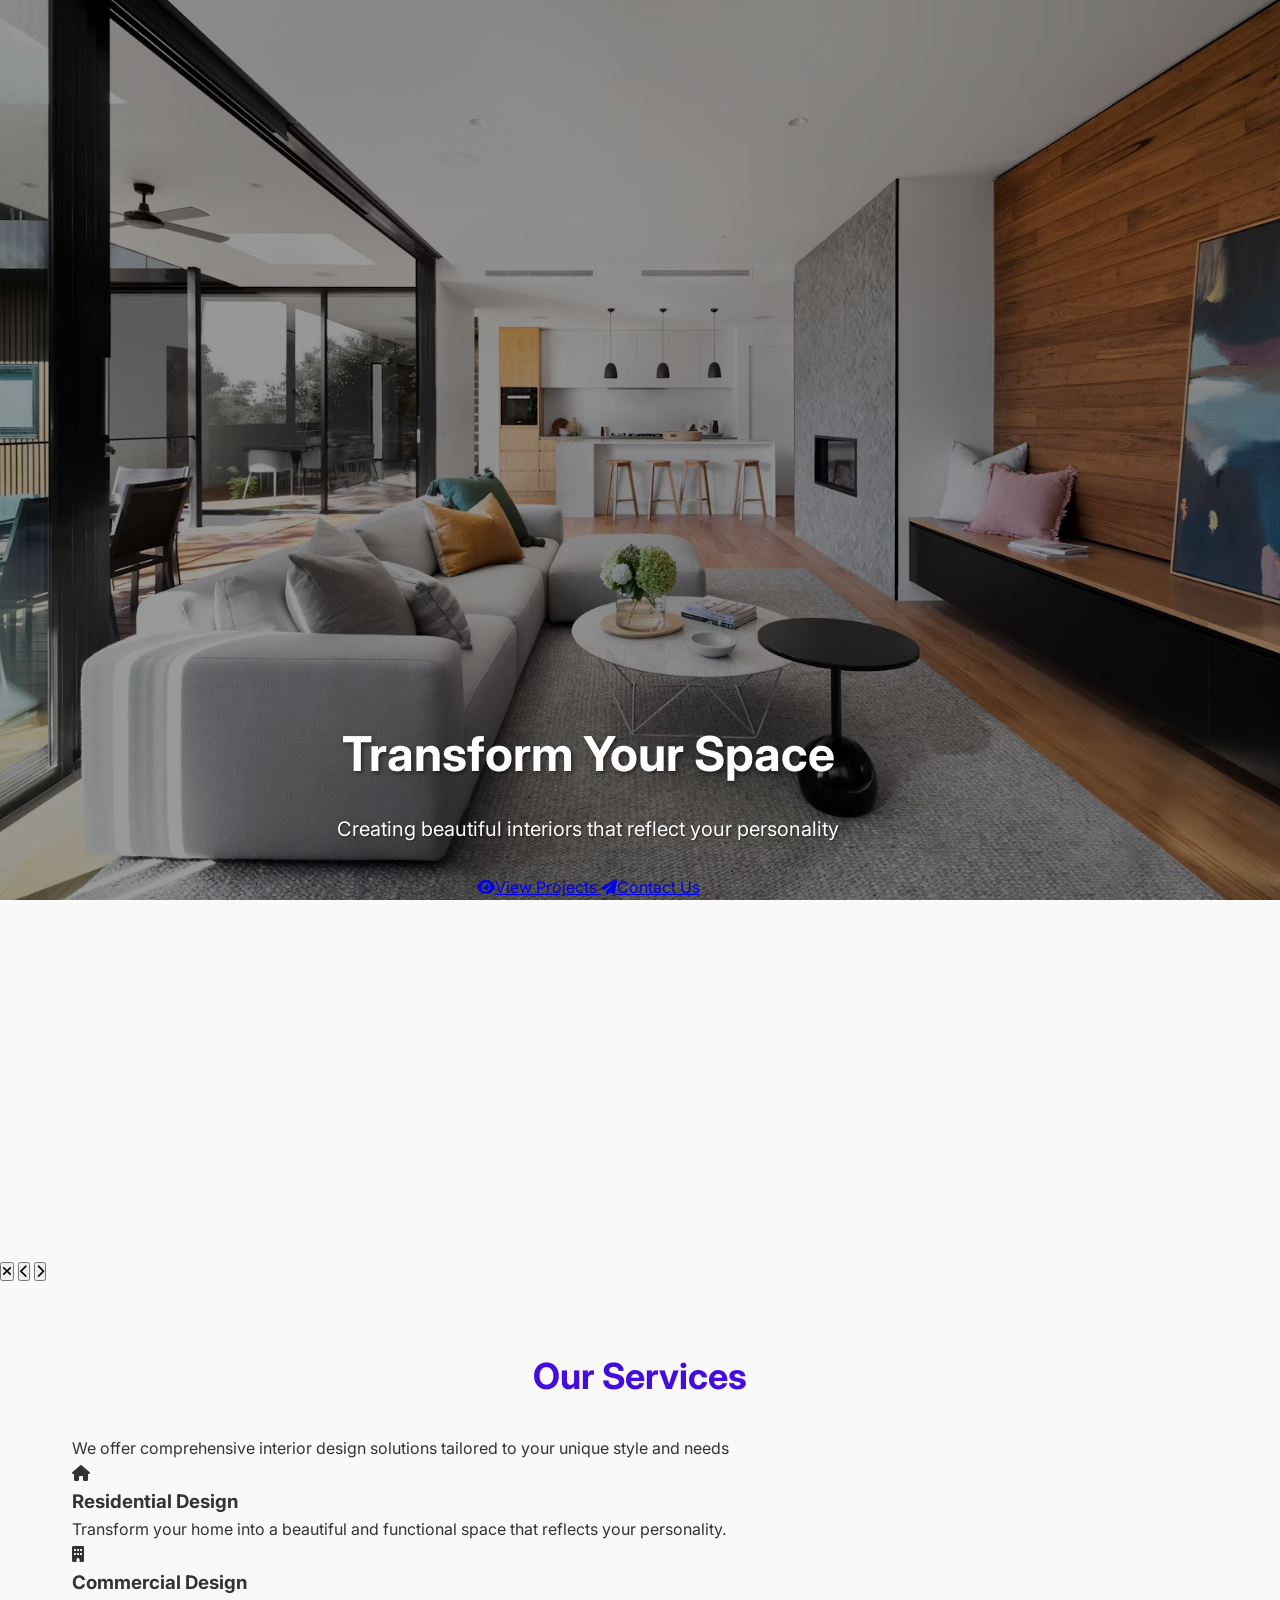
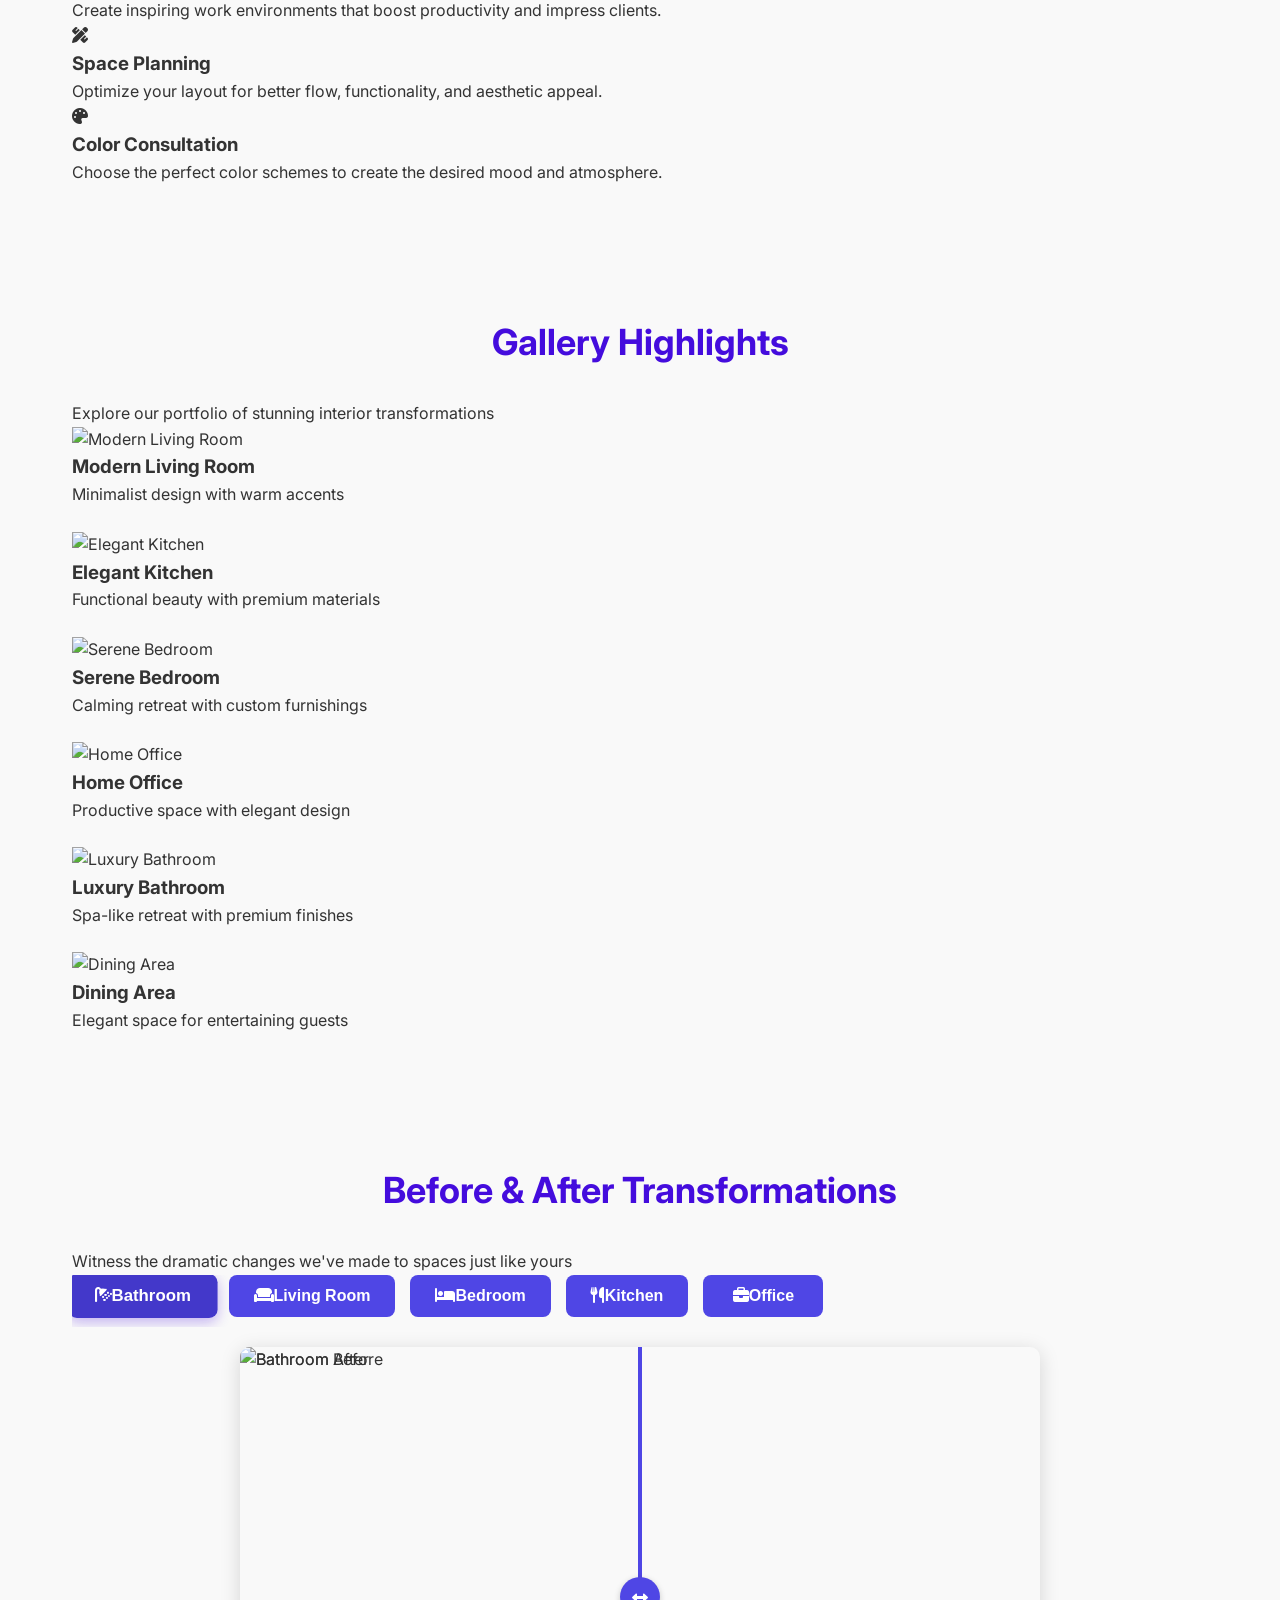
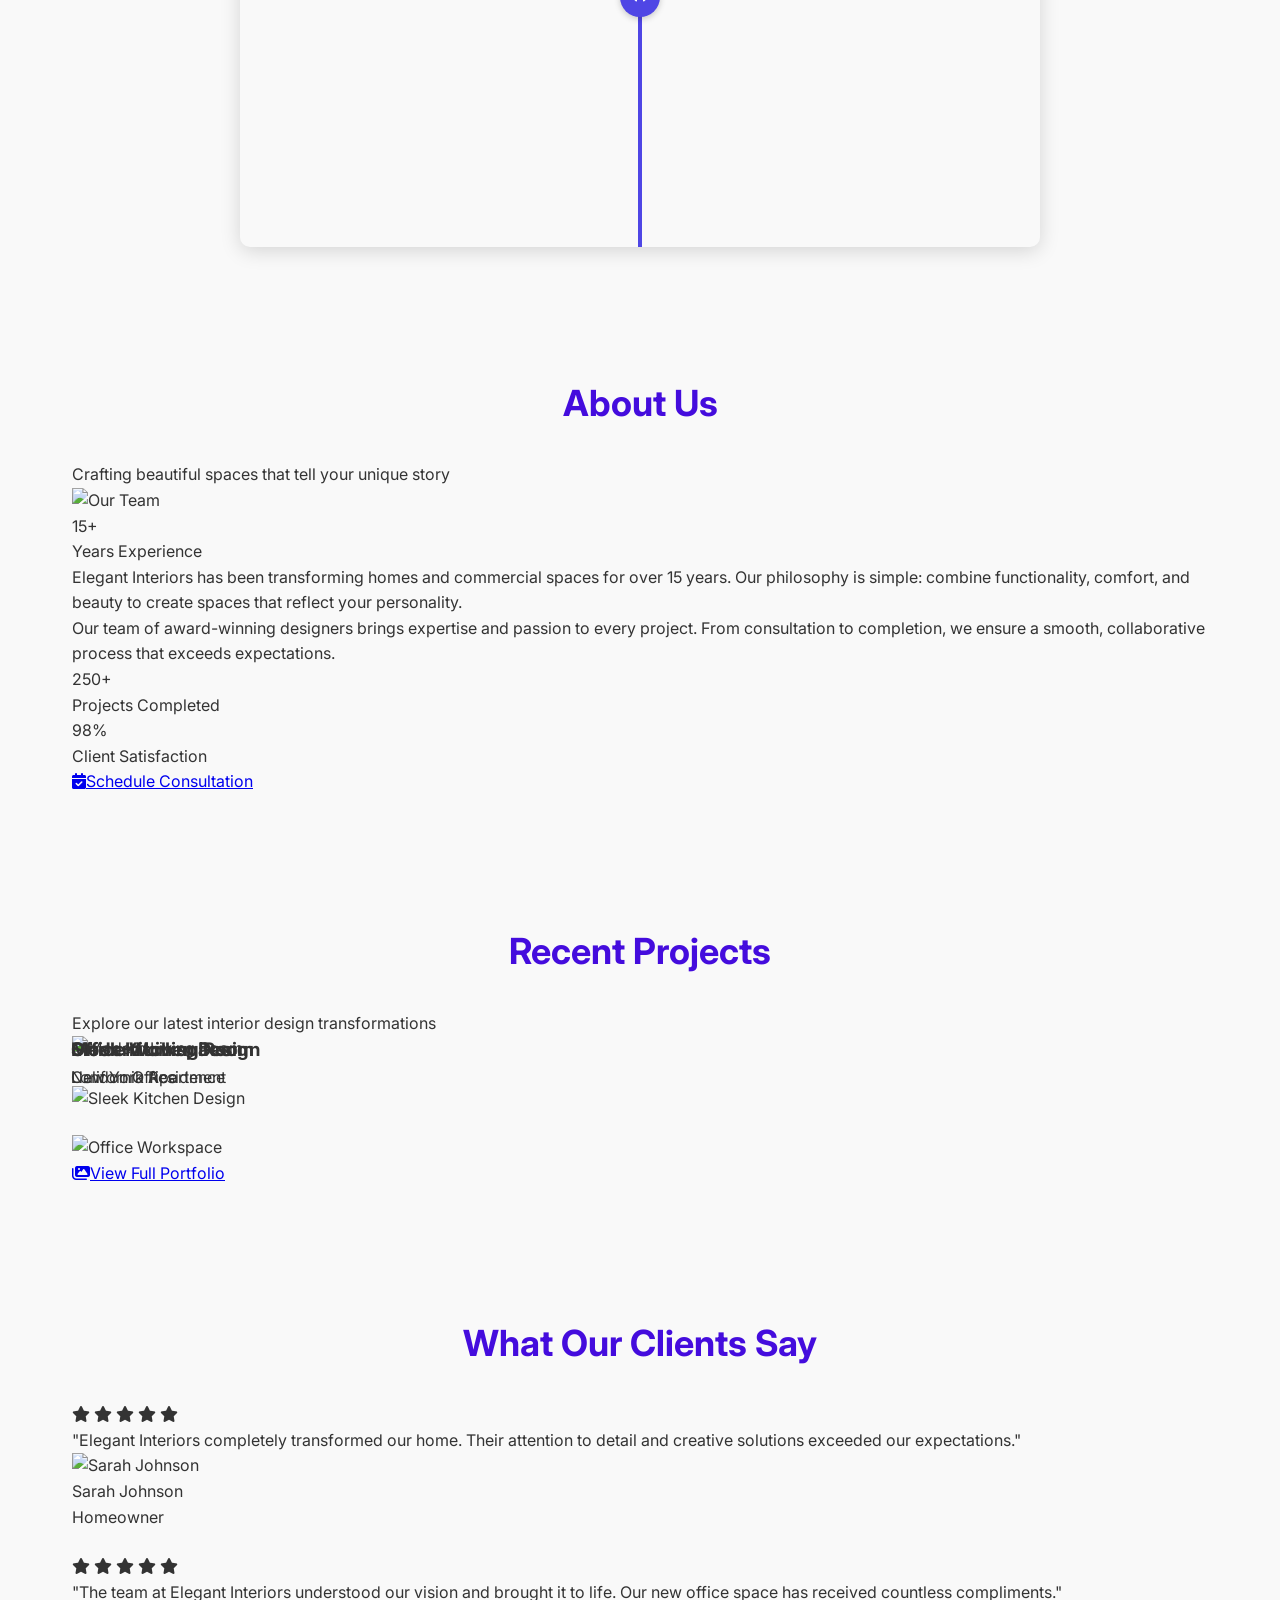
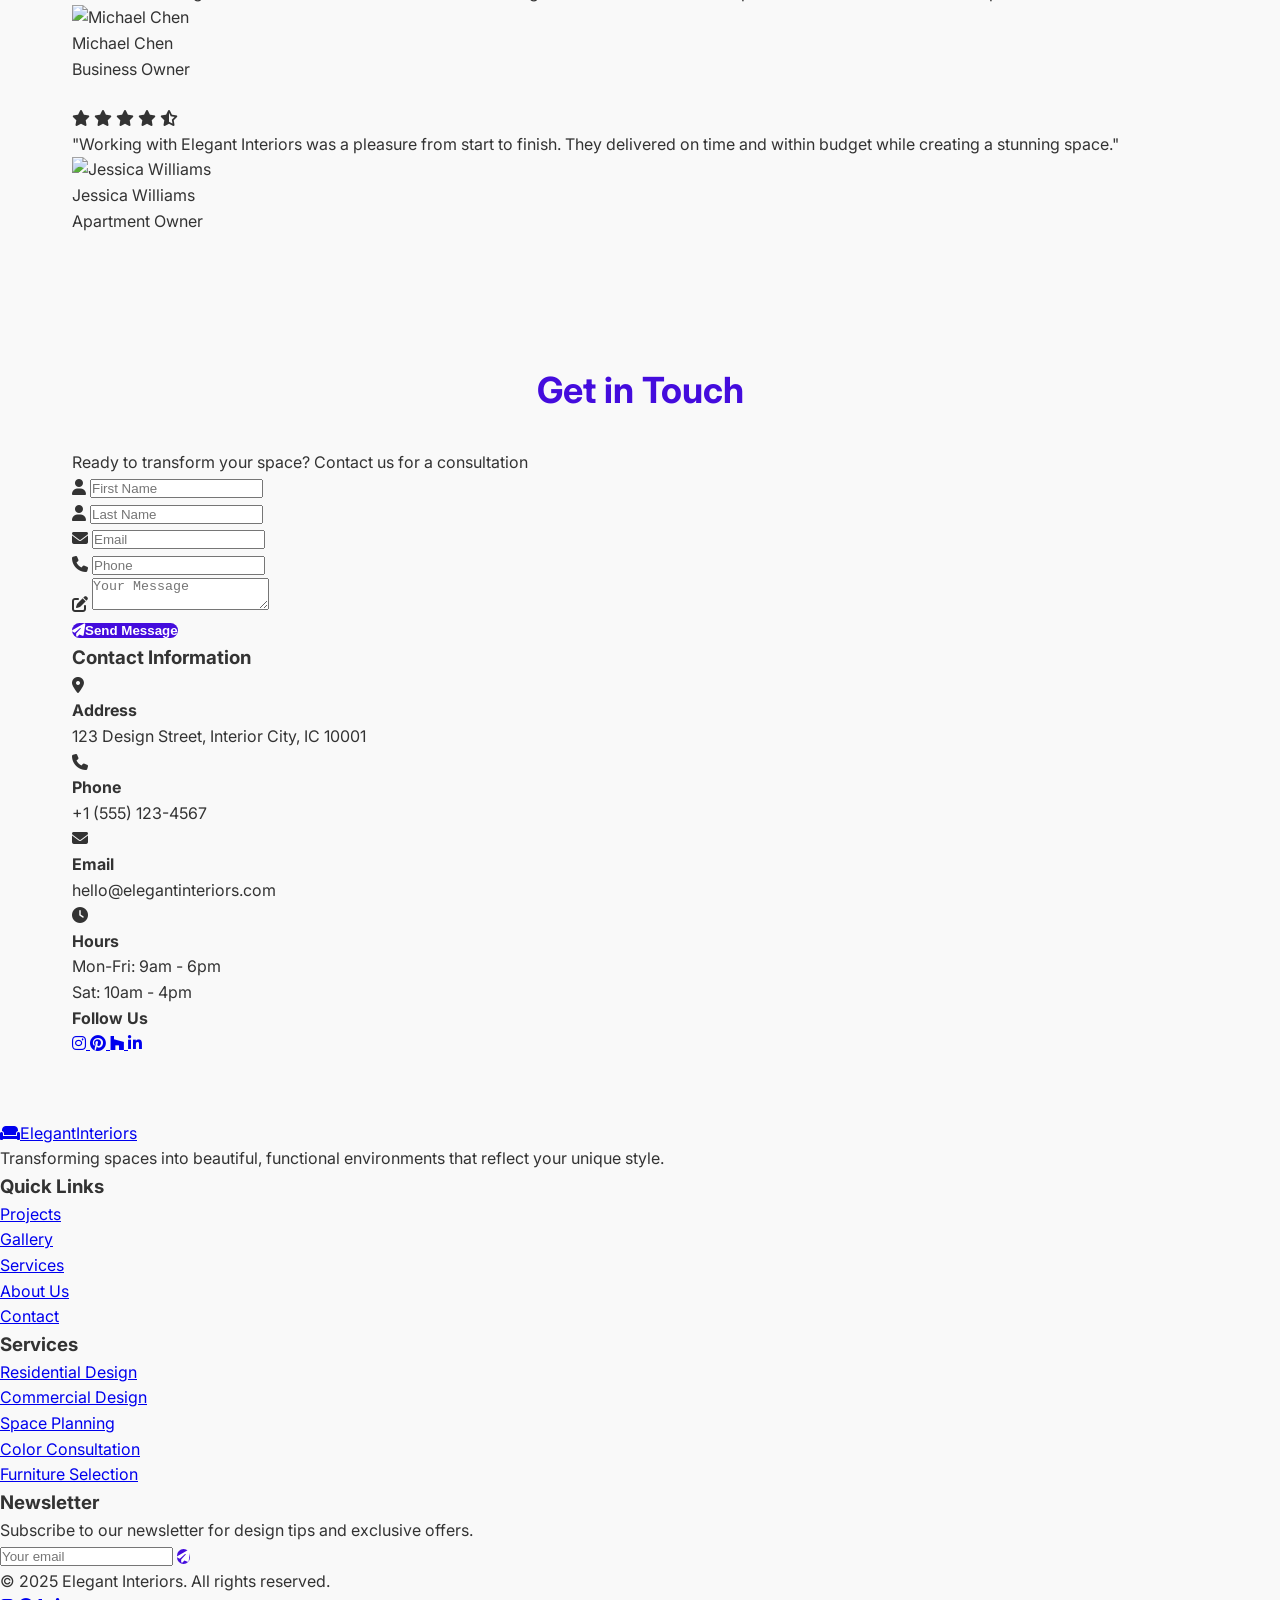
==== commit 71d60adb: "Fixing some isues" ====
--- a/index.html
+++ b/index.html
@@ -145,8 +145,11 @@
     <div class="container mx-auto px-6">
       <h2 class="text-4xl font-bold text-center mb-4 fade-in">Gallery Highlights</h2>
       <p class="text-center text-gray-600 mb-6 md:mb-12 max-w-2xl mx-auto">Explore our portfolio of stunning interior transformations</p>
-      
-      <div class="gallery-scroll-container md:grid md:grid-cols-1 sm:md:grid-cols-2 lg:md:grid-cols-3 md:gap-6">
+<div class="scroller-wrapper relative md:static">
+  <button aria-label="Scroll Left" class="scroller-arrow left md:hidden" id="galleryPrev">&larr;</button>
+  <button aria-label="Scroll Right" class="scroller-arrow right md:hidden" id="galleryNext">&rarr;</button>
+      
+      <div class="gallery-scroll-container gallery-scroll md:grid md:grid-cols-1 sm:md:grid-cols-2 lg:md:grid-cols-3 md:gap-6">
         <div class="gallery-item rounded-xl overflow-hidden shadow-lg transform hover:scale-105 transition duration-500 cursor-pointer" data-image="https://images.unsplash.com/photo-1616486029423-aaa4789e8c9a?ixlib=rb-4.0.3&ixid=M3wxMjA3fDB8MHxzZWFyY2h8Mnx8aW50ZXJpb3IlMjBkZXNpZ258ZW58MHx8MHx8fDA%3D&auto=format&fit=crop&w=600&q=60">
           <img src="https://images.unsplash.com/photo-1616486029423-aaa4789e8c9a?ixlib=rb-4.0.3&ixid=M3wxMjA3fDB8MHxzZWFyY2h8Mnx8aW50ZXRpb3IlMjBkZXNpZ258ZW58MHx8MHx8fDA%3D&auto=format&fit=crop&w=600&q=60" alt="Modern Living Room" class="w-full h-64 object-cover">
           <div class="p-4 bg-white">
@@ -205,7 +208,7 @@
       <p class="text-center text-gray-600 mb-6 md:mb-12 max-w-2xl mx-auto">Witness the dramatic changes we've made to spaces just like yours</p>
 
       <!-- Room Tabs -->
-      <div class="room-tabs-container overflow-x-auto pb-4 mb-8 md:mb-12">
+      <div class="room-tabs-container overflow-x-auto pb-4 mb-8 md:mb-12 tabs-scroll">
         <div class="room-tabs flex flex-nowrap justify-start md:justify-center gap-2 md:gap-4 min-w-max">
           <button class="tab-btn active flex items-center whitespace-nowrap" data-room="shower">
             <i class="fas fa-shower mr-2"></i>Bathroom
@@ -320,11 +323,14 @@
     <div class="container mx-auto px-6">
       <h2 class="text-4xl font-bold text-center mb-4 fade-in">Recent Projects</h2>
       <p class="text-center text-gray-600 mb-6 md:mb-12 max-w-2xl mx-auto">Explore our latest interior design transformations</p>
-      
-      <div class="projects-scroll-container md:grid md:grid-cols-1 sm:md:grid-cols-2 lg:md:grid-cols-3 md:gap-8">
+<div class="scroller-wrapper relative md:static">
+  <button aria-label="Scroll Left" class="scroller-arrow left md:hidden" id="projectsPrev">&larr;</button>
+  <button aria-label="Scroll Right" class="scroller-arrow right md:hidden" id="projectsNext">&rarr;</button>
+      
+      <div class="projects-scroll-container projects-scroll md:grid md:grid-cols-1 sm:md:grid-cols-2 lg:md:grid-cols-3 md:gap-8">
         <div class="project-card relative group rounded-xl overflow-hidden shadow-lg transform hover:-translate-y-2 transition duration-500 cursor-pointer" data-image="https://images.unsplash.com/photo-1600210492493-0946911123ea?ixlib=rb-4.0.3&ixid=M3wxMjA3fDB8MHxzZWFyY2h8MTZ8fGxpdmluZyUyMHJvb20lMjBkZXNpZ258ZW58MHx8MHx8fDA%3D&auto=format&fit=crop&w=600&q=60">
           <img src="https://images.unsplash.com/photo-1600210492493-0946911123ea?ixlib=rb-4.0.3&ixid=M3wxMjA3fDB8MHxzZWFyY2h8MTZ8fGxpdmluZyUyMHJvb20lMjBkZXNpZ258ZW58MHx8MHx8fDA%3D&auto=format&fit=crop&w=600&q=60" alt="Modern Living Room" class="w-full h-64 object-cover transform group-hover:scale-110 transition duration-700">
-          <div class="absolute inset-0 bg-black/60 opacity-0 group-hover:opacity-100 transition duration-500 flex flex-col justify-end p-6 text-white">
+          <div class="absolute inset-0 bg-black/60 opacity-0 group-hover:opacity-100 transition duration-500 flex flex-col justify-end p-6 text-white no-gaps-overlay">
             <h3 class="font-bold text-xl mb-2">Modern Living Room</h3>
             <p class="mb-4">California Residence</p>
           </div>
@@ -332,7 +338,7 @@
         
         <div class="project-card relative group rounded-xl overflow-hidden shadow-lg transform hover:-translate-y-2 transition duration-500 cursor-pointer" data-image="https://images.unsplash.com/photo-1556911220-e15b29be8c8f?ixlib=rb-4.0.3&ixid=M3wxMjA3fDB8MHxzZWFyY2h8NHx8a2l0Y2hlbiUyMGRlc2lnbnxlbnwwfHwwfHx8MA%3D%3D&auto=format&fit=crop&w=600&q=60">
           <img src="https://images.unsplash.com/photo-1592506119503-c0b18879bd5a?q=80&w=1470&auto=format&fit=crop&ixlib=rb-4.1.0&ixid=M3wxMjA3fDB8MHxwaG90by1wYWdlfHx8fGVufDB8fHx8fA%3D%3D" alt="Sleek Kitchen Design" class="w-full h-64 object-cover transform group-hover:scale-110 transition duration-700">
-          <div class="absolute inset-0 bg-black/60 opacity-0 group-hover:opacity-100 transition duration-500 flex flex-col justify-end p-6 text-white">
+          <div class="absolute inset-0 bg-black/60 opacity-0 group-hover:opacity-100 transition duration-500 flex flex-col justify-end p-6 text-white no-gaps-overlay">
             <h3 class="font-bold text-xl mb-2">Sleek Kitchen Design</h3>
             <p class="mb-4">New York Apartment</p>
           </div>
@@ -340,7 +346,7 @@
         
         <div class="project-card relative group rounded-xl overflow-hidden shadow-lg transform hover:-translate-y-2 transition duration-500 cursor-pointer" data-image="https://images.unsplash.com/photo-1524758631624-e2822e304c36?ixlib=rb-4.0.3&ixid=M3wxMjA3fDB8MHxzZWFyY2h8Mnx8b2ZmaWNlJTIwZGVzaWdufGVufDB8fDB8fHww&auto=format&fit=crop&w=600&q=60">
           <img src="https://images.unsplash.com/photo-1524758631624-e2822e304c36?ixlib=rb-4.0.3&ixid=M3wxMjA3fDB8MHxzZWFyY2h8Mnx8b2ZmaWNlJTIwZGVzaWdufGVufDB8fDB8fHww&auto=format&fit=crop&w=600&q=60" alt="Office Workspace" class="w-full h-64 object-cover transform group-hover:scale-110 transition duration-700">
-          <div class="absolute inset-0 bg-black/60 opacity-0 group-hover:opacity-100 transition duration-500 flex flex-col justify-end p-6 text-white">
+          <div class="absolute inset-0 bg-black/60 opacity-0 group-hover:opacity-100 transition duration-500 flex flex-col justify-end p-6 text-white no-gaps-overlay">
             <h3 class="font-bold text-xl mb-2">Office Workspace</h3>
             <p class="mb-4">London Office</p>
           </div>
@@ -360,7 +366,7 @@
     <div class="container mx-auto px-6">
       <h2 class="text-4xl font-bold text-center mb-6 md:mb-12 fade-in text-white">What Our Clients Say</h2>
       
-      <div class="testimonials-scroll-container md:grid md:grid-cols-1 md:grid-cols-3 md:gap-8">
+      <div class="testimonials-scroll-container testimonials-scroll md:grid md:grid-cols-1 md:grid-cols-3 md:gap-8">
         <div class="testimonial-card bg-white/10 p-6 rounded-xl backdrop-blur-sm">
           <div class="flex items-center mb-4">
             <div class="text-yellow-400 text-xl">
--- a/style.css
+++ b/style.css
@@ -24,29 +24,20 @@
 
 /* ------------------------------
   NAVBAR
-  (Fully updated with requested styles)
------------------------------- */
-.navbar, nav {
-  display: flex;
-  justify-content: space-between;
-  align-items: center;
-  padding: 20px 50px;
-  background-color: rgba(255, 255, 255, 0.95);
-  position: sticky;
+------------------------------ */
+.navbar {
+  position: fixed;
   top: 0;
+  left: 0;
+  width: 100%;
+  padding: 15px 30px;
   z-index: 1000;
-  transition: all 0.3s ease;
-}
-
-.navbar.scrolled, nav.scrolled {
-  background-color: rgba(255, 255, 255, 0.521);
-  backdrop-filter: blur(100px);
-  box-shadow: 0 4px 20px rgba(0, 0, 0, 0.1);
-  border-radius: 50px;
-  border-color: #b9b6b6;
-  border-width: 1px;
-  padding: 5px 40px;
-}
+  transition: all 0.4s ease;
+  background: rgba(0, 0, 0, 0.3); /* transparent by default */
+  backdrop-filter: blur(15px);
+  -webkit-backdrop-filter: blur(15px);
+}
+
 
 .navbar .logo, nav .logo {
   font-size: 24px;
@@ -76,14 +67,18 @@
   (Updated with video background implementation)
 ------------------------------ */
 .hero {
-  position: relative;
   width: 100%;
   height: 100vh;
+  margin: 0;
   overflow: hidden;
   display: flex;
   align-items: center;
   justify-content: center;
-}
+  background-size: cover;
+  background-position: center;
+  background-repeat: no-repeat;
+}
+
 
 .hero-video {
   position: absolute;
@@ -106,7 +101,7 @@
 }
 
 .hero-content {
-  position: relative;
+  position: center;
   z-index: 2;
   color: white;
   text-align: center;
@@ -335,7 +330,7 @@
   padding: 1rem 0.5rem;
   scrollbar-width: thin;
   -webkit-overflow-scrolling: touch;
-  scroll-snap-type: x mandatory;
+  scroll-snap-type: x proximity;
 }
 
 .gallery-scroll-container::-webkit-scrollbar,
@@ -445,6 +440,12 @@
     gap: 10px;
     padding: 15px;
   }
+  .navbar.scrolled {
+    width: 90%;
+    left: 50%;
+    transform: translateX(-50%);
+    border-radius: 24px;
+  }
   
   nav .nav-links, .navbar .nav-links {
     flex-direction: column;
@@ -509,4 +510,44 @@
   .services-grid {
     grid-template-columns: 1fr;
   }
-}+}
+/* --- Smooth snapping + overlay fixes (2025-09-01) --- */
+.snap-center { scroll-snap-align: center; }
+
+/* Eliminate tiny white gaps on hover overlays due to subpixel rounding */
+.no-gaps-overlay { position: absolute; inset: -1px; }
+
+/* Enable smooth programmatic scrolling */
+.gallery-scroll, .projects-scroll, .testimonials-scroll, .tabs-scroll { scroll-behavior: smooth; }
+
+/* Arrow controls for horizontal scrollers on mobile */
+.scroller-wrapper { position: relative; }
+.scroller-arrow {
+  position: absolute;
+  top: 50%;
+  transform: translateY(-50%);
+  z-index: 20;
+  width: 42px;
+  height: 42px;
+  border: none;
+  border-radius: 50%;
+  background: rgba(0, 0, 0, 0.75);
+  color: #fff;
+  font-size: 1.25rem;
+  font-weight: bold;
+  cursor: pointer;
+  display: flex;
+  align-items: center;
+  justify-content: center;
+  box-shadow: 0 4px 12px rgba(0, 0, 0, 0.3);
+  transition: all 0.2s ease;
+}
+.scroller-arrow:hover {
+  background: #000;
+  transform: translateY(-50%) scale(1.1);
+}
+.scroller-arrow.left { left: -0.75rem; }
+.scroller-arrow.right { right: -0.75rem; }
+@media (min-width: 768px) {
+  .scroller-arrow { display: none; }
+}
